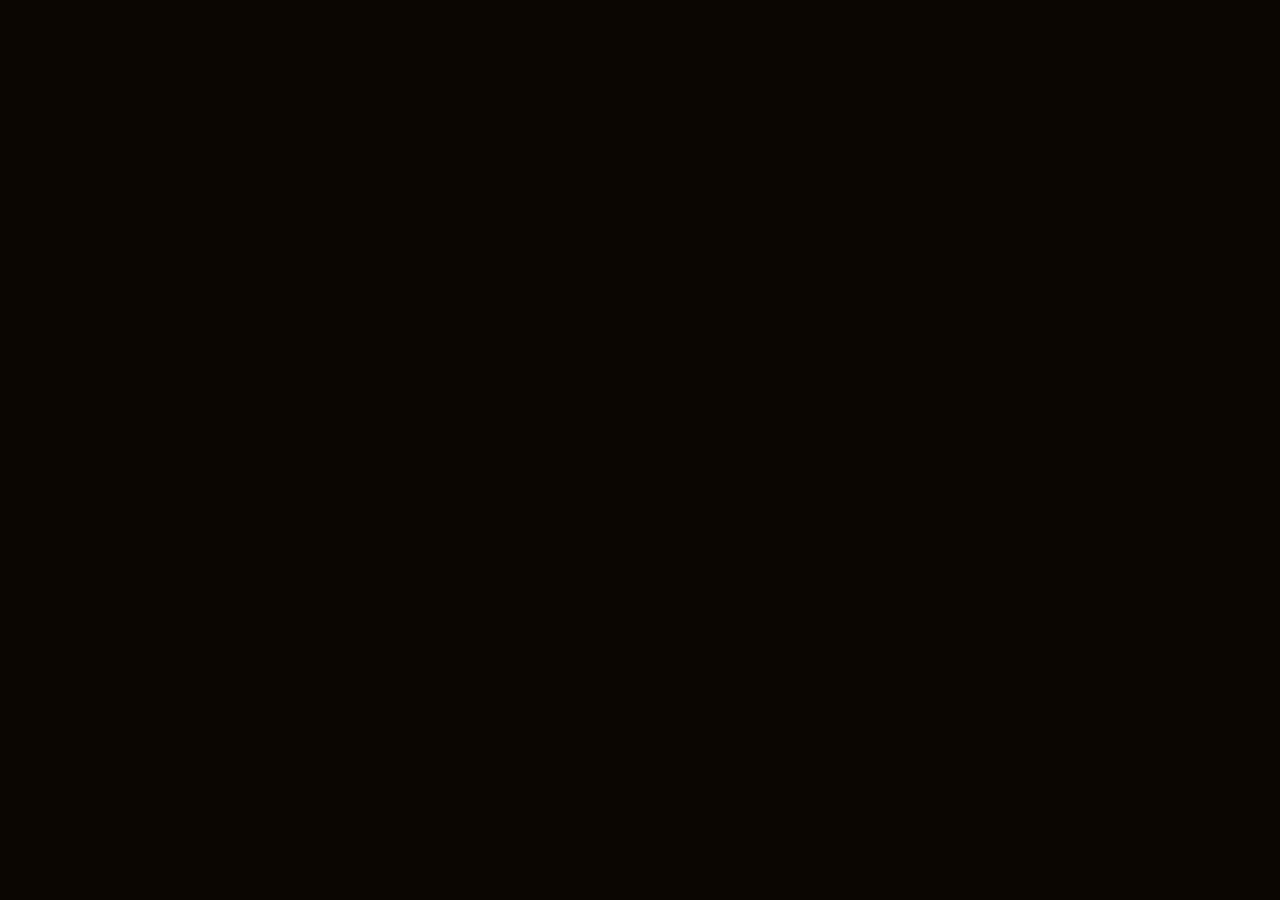
==== index.html @ 3a330947 "Add files via upload" ====
<!DOCTYPE html>
<html lang="ru">
  <head>
    <meta charset="UTF-8" />
    <meta name="viewport" content="width=device-width, initial-scale=1.0, viewport-fit=cover" />
    <meta name="theme-color" content="#120a04" />
    <title>Домъ купца Муллина</title>
    <link rel="preconnect" href="https://fonts.googleapis.com" crossorigin />
    <link rel="preconnect" href="https://fonts.gstatic.com" crossorigin />
    <link
      href="https://fonts.googleapis.com/css2?family=IM+Fell+English:ital@0;1&family=Cormorant+Garamond:ital,wght@0,300;0,400;1,300;1,400&display=swap"
      rel="stylesheet"
    />
    <script type="module" crossorigin src="/assets/index-DJ2n6aI7.js"></script>
    <link rel="stylesheet" crossorigin href="/assets/index-Cdz0gx3T.css">
  </head>
  <body style="background:#080503;margin:0;" class="font-cormorant text-[18px] overflow-x-hidden">
        <div id="root"></div>
  </body>
</html>
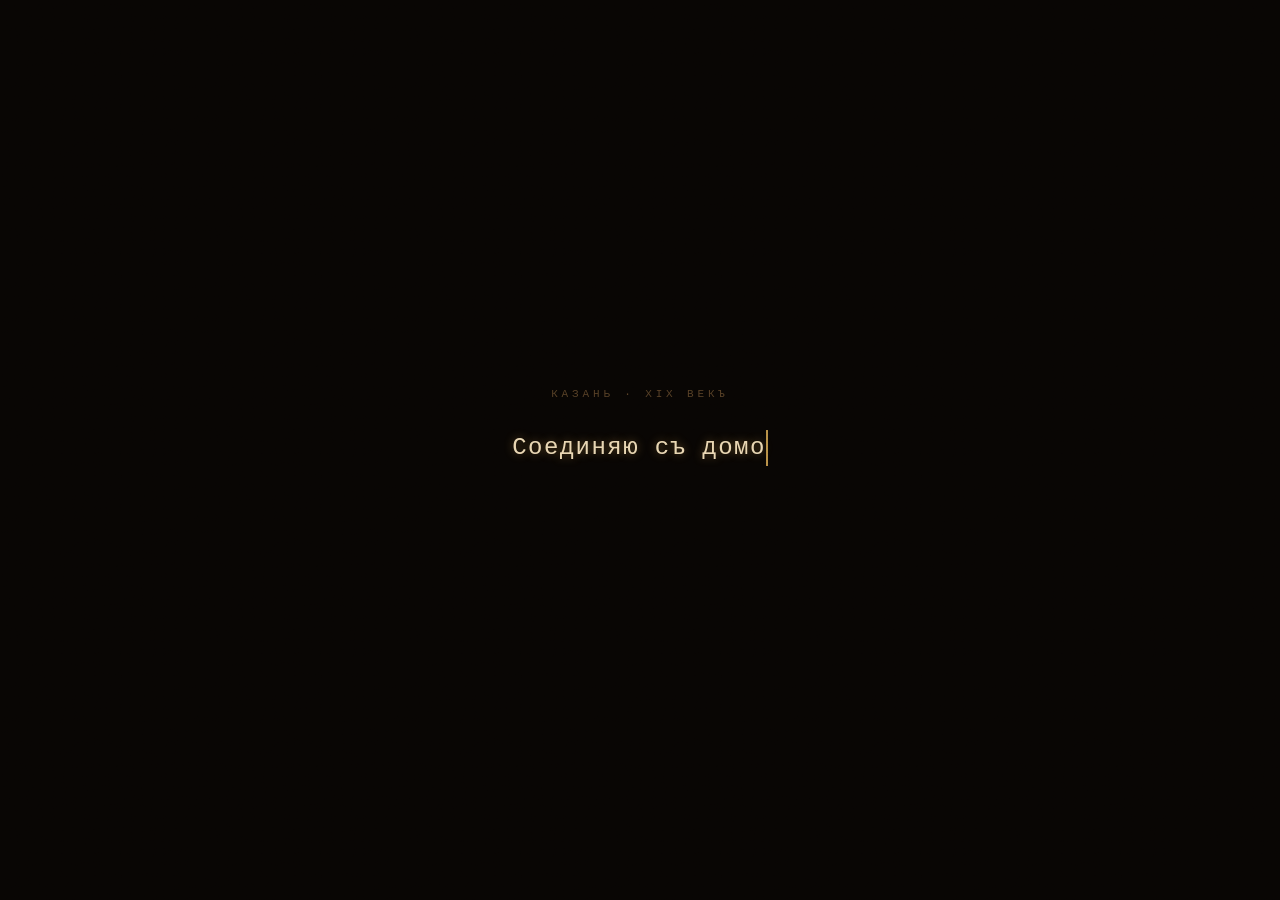
==== commit 3e2b6abb: "Update index.html" ====
--- a/index.html
+++ b/index.html
@@ -11,11 +11,10 @@
       href="https://fonts.googleapis.com/css2?family=IM+Fell+English:ital@0;1&family=Cormorant+Garamond:ital,wght@0,300;0,400;1,300;1,400&display=swap"
       rel="stylesheet"
     />
-    <script type="module" crossorigin src="/assets/index-DJ2n6aI7.js"></script>
-    <link rel="stylesheet" crossorigin href="/assets/index-Cdz0gx3T.css">
+    <script type="module" crossorigin src="/assets/index-DLuevjO1.js"></script>
+    <link rel="stylesheet" crossorigin href="/assets/index-Gzjz1iZc.css">
   </head>
   <body style="background:#080503;margin:0;" class="font-cormorant text-[18px] overflow-x-hidden">
-        <div id="root"></div>-
+        <div id="root"></div>
   </body>
-</html>+</html>
--- a/assets/index-Gzjz1iZc.css
+++ b/assets/index-Gzjz1iZc.css
@@ -0,0 +1 @@
+*,:before,:after{--tw-border-spacing-x: 0;--tw-border-spacing-y: 0;--tw-translate-x: 0;--tw-translate-y: 0;--tw-rotate: 0;--tw-skew-x: 0;--tw-skew-y: 0;--tw-scale-x: 1;--tw-scale-y: 1;--tw-pan-x: ;--tw-pan-y: ;--tw-pinch-zoom: ;--tw-scroll-snap-strictness: proximity;--tw-gradient-from-position: ;--tw-gradient-via-position: ;--tw-gradient-to-position: ;--tw-ordinal: ;--tw-slashed-zero: ;--tw-numeric-figure: ;--tw-numeric-spacing: ;--tw-numeric-fraction: ;--tw-ring-inset: ;--tw-ring-offset-width: 0px;--tw-ring-offset-color: #fff;--tw-ring-color: rgb(59 130 246 / .5);--tw-ring-offset-shadow: 0 0 #0000;--tw-ring-shadow: 0 0 #0000;--tw-shadow: 0 0 #0000;--tw-shadow-colored: 0 0 #0000;--tw-blur: ;--tw-brightness: ;--tw-contrast: ;--tw-grayscale: ;--tw-hue-rotate: ;--tw-invert: ;--tw-saturate: ;--tw-sepia: ;--tw-drop-shadow: ;--tw-backdrop-blur: ;--tw-backdrop-brightness: ;--tw-backdrop-contrast: ;--tw-backdrop-grayscale: ;--tw-backdrop-hue-rotate: ;--tw-backdrop-invert: ;--tw-backdrop-opacity: ;--tw-backdrop-saturate: ;--tw-backdrop-sepia: ;--tw-contain-size: ;--tw-contain-layout: ;--tw-contain-paint: ;--tw-contain-style: }::backdrop{--tw-border-spacing-x: 0;--tw-border-spacing-y: 0;--tw-translate-x: 0;--tw-translate-y: 0;--tw-rotate: 0;--tw-skew-x: 0;--tw-skew-y: 0;--tw-scale-x: 1;--tw-scale-y: 1;--tw-pan-x: ;--tw-pan-y: ;--tw-pinch-zoom: ;--tw-scroll-snap-strictness: proximity;--tw-gradient-from-position: ;--tw-gradient-via-position: ;--tw-gradient-to-position: ;--tw-ordinal: ;--tw-slashed-zero: ;--tw-numeric-figure: ;--tw-numeric-spacing: ;--tw-numeric-fraction: ;--tw-ring-inset: ;--tw-ring-offset-width: 0px;--tw-ring-offset-color: #fff;--tw-ring-color: rgb(59 130 246 / .5);--tw-ring-offset-shadow: 0 0 #0000;--tw-ring-shadow: 0 0 #0000;--tw-shadow: 0 0 #0000;--tw-shadow-colored: 0 0 #0000;--tw-blur: ;--tw-brightness: ;--tw-contrast: ;--tw-grayscale: ;--tw-hue-rotate: ;--tw-invert: ;--tw-saturate: ;--tw-sepia: ;--tw-drop-shadow: ;--tw-backdrop-blur: ;--tw-backdrop-brightness: ;--tw-backdrop-contrast: ;--tw-backdrop-grayscale: ;--tw-backdrop-hue-rotate: ;--tw-backdrop-invert: ;--tw-backdrop-opacity: ;--tw-backdrop-saturate: ;--tw-backdrop-sepia: ;--tw-contain-size: ;--tw-contain-layout: ;--tw-contain-paint: ;--tw-contain-style: }*,:before,:after{box-sizing:border-box;border-width:0;border-style:solid;border-color:#e5e7eb}:before,:after{--tw-content: ""}html,:host{line-height:1.5;-webkit-text-size-adjust:100%;-moz-tab-size:4;-o-tab-size:4;tab-size:4;font-family:ui-sans-serif,system-ui,sans-serif,"Apple Color Emoji","Segoe UI Emoji",Segoe UI Symbol,"Noto Color Emoji";font-feature-settings:normal;font-variation-settings:normal;-webkit-tap-highlight-color:transparent}body{margin:0;line-height:inherit}hr{height:0;color:inherit;border-top-width:1px}abbr:where([title]){-webkit-text-decoration:underline dotted;text-decoration:underline dotted}h1,h2,h3,h4,h5,h6{font-size:inherit;font-weight:inherit}a{color:inherit;text-decoration:inherit}b,strong{font-weight:bolder}code,kbd,samp,pre{font-family:Courier New,Consolas,monospace;font-feature-settings:normal;font-variation-settings:normal;font-size:1em}small{font-size:80%}sub,sup{font-size:75%;line-height:0;position:relative;vertical-align:baseline}sub{bottom:-.25em}sup{top:-.5em}table{text-indent:0;border-color:inherit;border-collapse:collapse}button,input,optgroup,select,textarea{font-family:inherit;font-feature-settings:inherit;font-variation-settings:inherit;font-size:100%;font-weight:inherit;line-height:inherit;letter-spacing:inherit;color:inherit;margin:0;padding:0}button,select{text-transform:none}button,input:where([type=button]),input:where([type=reset]),input:where([type=submit]){-webkit-appearance:button;background-color:transparent;background-image:none}:-moz-focusring{outline:auto}:-moz-ui-invalid{box-shadow:none}progress{vertical-align:baseline}::-webkit-inner-spin-button,::-webkit-outer-spin-button{height:auto}[type=search]{-webkit-appearance:textfield;outline-offset:-2px}::-webkit-search-decoration{-webkit-appearance:none}::-webkit-file-upload-button{-webkit-appearance:button;font:inherit}summary{display:list-item}blockquote,dl,dd,h1,h2,h3,h4,h5,h6,hr,figure,p,pre{margin:0}fieldset{margin:0;padding:0}legend{padding:0}ol,ul,menu{list-style:none;margin:0;padding:0}dialog{padding:0}textarea{resize:vertical}input::-moz-placeholder,textarea::-moz-placeholder{opacity:1;color:#9ca3af}input::placeholder,textarea::placeholder{opacity:1;color:#9ca3af}button,[role=button]{cursor:pointer}:disabled{cursor:default}img,svg,video,canvas,audio,iframe,embed,object{display:block;vertical-align:middle}img,video{max-width:100%;height:auto}[hidden]:where(:not([hidden=until-found])){display:none}.pointer-events-none{pointer-events:none}.visible{visibility:visible}.fixed{position:fixed}.absolute{position:absolute}.relative{position:relative}.sticky{position:sticky}.inset-0{top:0;right:0;bottom:0;left:0}.inset-y-0{top:0;bottom:0}.-left-full{left:-100%}.bottom-0{bottom:0}.bottom-24{bottom:6rem}.bottom-6{bottom:1.5rem}.left-0{left:0}.left-1\/2{left:50%}.right-0{right:0}.right-6{right:1.5rem}.right-\[18px\]{right:18px}.top-0{top:0}.top-1\/2{top:50%}.top-2{top:.5rem}.top-\[18px\]{top:18px}.z-0{z-index:0}.z-10{z-index:10}.z-50{z-index:50}.z-\[100\]{z-index:100}.z-\[150\]{z-index:150}.z-\[1\]{z-index:1}.z-\[200\]{z-index:200}.z-\[2\]{z-index:2}.z-\[3\]{z-index:3}.z-\[4\]{z-index:4}.z-\[5\]{z-index:5}.z-\[6\]{z-index:6}.z-\[7\]{z-index:7}.z-\[8\]{z-index:8}.z-\[9999\]{z-index:9999}.float-right{float:right}.m-0{margin:0}.mx-\[10px\]{margin-left:10px;margin-right:10px}.mx-auto{margin-left:auto;margin-right:auto}.my-2{margin-top:.5rem;margin-bottom:.5rem}.my-4{margin-top:1rem;margin-bottom:1rem}.mb-1{margin-bottom:.25rem}.mb-1\.5{margin-bottom:.375rem}.mb-3{margin-bottom:.75rem}.mb-5{margin-bottom:1.25rem}.mb-7{margin-bottom:1.75rem}.mb-\[-28px\]{margin-bottom:-28px}.mb-\[14px\]{margin-bottom:14px}.ml-auto{margin-left:auto}.mt-1{margin-top:.25rem}.mt-2{margin-top:.5rem}.mt-4{margin-top:1rem}.mt-8{margin-top:2rem}.mt-\[14px\]{margin-top:14px}.mt-\[18px\]{margin-top:18px}.mt-\[3px\]{margin-top:3px}.block{display:block}.inline-block{display:inline-block}.flex{display:flex}.inline-flex{display:inline-flex}.table{display:table}.grid{display:grid}.hidden{display:none}.aspect-\[2\/3\]{aspect-ratio:2/3}.aspect-\[4\/3\]{aspect-ratio:4/3}.h-10{height:2.5rem}.h-14{height:3.5rem}.h-5{height:1.25rem}.h-8{height:2rem}.h-9{height:2.25rem}.h-\[120px\]{height:120px}.h-\[1px\]{height:1px}.h-\[2px\]{height:2px}.h-\[30px\]{height:30px}.h-\[34px\]{height:34px}.h-\[38px\]{height:38px}.h-\[40vh\]{height:40vh}.h-\[60px\]{height:60px}.h-\[62px\]{height:62px}.h-\[7px\]{height:7px}.h-full{height:100%}.h-screen{height:100vh}.max-h-\[300px\]{max-height:300px}.max-h-\[90vh\]{max-height:90vh}.min-h-\[1\.5em\]{min-height:1.5em}.min-h-\[400px\]{min-height:400px}.w-0{width:0px}.w-10{width:2.5rem}.w-6{width:1.5rem}.w-8{width:2rem}.w-9{width:2.25rem}.w-\[130px\]{width:130px}.w-\[150px\]{width:150px}.w-\[160px\]{width:160px}.w-\[1px\]{width:1px}.w-\[2px\]{width:2px}.w-\[30\%\]{width:30%}.w-\[30px\]{width:30px}.w-\[34px\]{width:34px}.w-\[38px\]{width:38px}.w-\[60vw\]{width:60vw}.w-\[62px\]{width:62px}.w-\[7px\]{width:7px}.w-\[92\%\]{width:92%}.w-full{width:100%}.min-w-0{min-width:0px}.max-w-\[320px\]{max-width:320px}.max-w-\[640px\]{max-width:640px}.max-w-\[700px\]{max-width:700px}.max-w-\[960px\]{max-width:960px}.flex-1{flex:1 1 0%}.flex-shrink-0{flex-shrink:0}.border-collapse{border-collapse:collapse}.-translate-x-1\/2{--tw-translate-x: -50%;transform:translate(var(--tw-translate-x),var(--tw-translate-y)) rotate(var(--tw-rotate)) skew(var(--tw-skew-x)) skewY(var(--tw-skew-y)) scaleX(var(--tw-scale-x)) scaleY(var(--tw-scale-y))}.-translate-y-1\/2{--tw-translate-y: -50%;transform:translate(var(--tw-translate-x),var(--tw-translate-y)) rotate(var(--tw-rotate)) skew(var(--tw-skew-x)) skewY(var(--tw-skew-y)) scaleX(var(--tw-scale-x)) scaleY(var(--tw-scale-y))}.scale-150{--tw-scale-x: 1.5;--tw-scale-y: 1.5;transform:translate(var(--tw-translate-x),var(--tw-translate-y)) rotate(var(--tw-rotate)) skew(var(--tw-skew-x)) skewY(var(--tw-skew-y)) scaleX(var(--tw-scale-x)) scaleY(var(--tw-scale-y))}.transform{transform:translate(var(--tw-translate-x),var(--tw-translate-y)) rotate(var(--tw-rotate)) skew(var(--tw-skew-x)) skewY(var(--tw-skew-y)) scaleX(var(--tw-scale-x)) scaleY(var(--tw-scale-y))}.animate-\[shimmer_2s_infinite\]{animation:shimmer 2s infinite}@keyframes hint-pulse{0%,to{opacity:.5;transform:translate(-50%) translateY(0)}50%{opacity:1;transform:translate(-50%) translateY(6px)}}.animate-hint-pulse{animation:hint-pulse 2.5s ease-in-out infinite}.animate-none{animation:none}@keyframes pl-blink{0%,to{border-color:#ffc864b3}50%{border-color:transparent}}.animate-pl-blink{animation:pl-blink .9s step-end infinite}@keyframes tw-blink{0%,to{border-color:#ffc864b3}50%{border-color:transparent}}.animate-tw-blink{animation:tw-blink .9s step-end infinite}.cursor-pointer{cursor:pointer}.resize{resize:both}.grid-cols-3{grid-template-columns:repeat(3,minmax(0,1fr))}.flex-col{flex-direction:column}.flex-col-reverse{flex-direction:column-reverse}.flex-wrap{flex-wrap:wrap}.items-start{align-items:flex-start}.items-end{align-items:flex-end}.items-center{align-items:center}.justify-center{justify-content:center}.justify-between{justify-content:space-between}.gap-0{gap:0px}.gap-0\.5{gap:.125rem}.gap-1\.5{gap:.375rem}.gap-10{gap:2.5rem}.gap-2{gap:.5rem}.gap-3{gap:.75rem}.gap-4{gap:1rem}.gap-6{gap:1.5rem}.gap-8{gap:2rem}.gap-\[10px\]{gap:10px}.gap-\[14px\]{gap:14px}.gap-\[8px\]{gap:8px}.overflow-hidden{overflow:hidden}.overflow-y-auto{overflow-y:auto}.overflow-x-hidden{overflow-x:hidden}.whitespace-nowrap{white-space:nowrap}.whitespace-pre-line{white-space:pre-line}.rounded{border-radius:.25rem}.rounded-\[1px\]{border-radius:1px}.rounded-\[2px\]{border-radius:2px}.rounded-full{border-radius:9999px}.rounded-t-2xl{border-top-left-radius:1rem;border-top-right-radius:1rem}.rounded-t-\[33px\]{border-top-left-radius:33px;border-top-right-radius:33px}.rounded-t-\[50px\]{border-top-left-radius:50px;border-top-right-radius:50px}.border{border-width:1px}.border-2{border-width:2px}.border-\[3px\]{border-width:3px}.border-b{border-bottom-width:1px}.border-b-0{border-bottom-width:0px}.border-b-2{border-bottom-width:2px}.border-l-0{border-left-width:0px}.border-l-2{border-left-width:2px}.border-r-0{border-right-width:0px}.border-r-2{border-right-width:2px}.border-t{border-top-width:1px}.border-dashed{border-style:dashed}.border-double{border-style:double}.border-none{border-style:none}.border-\[\#3a2515\]{--tw-border-opacity: 1;border-color:rgb(58 37 21 / var(--tw-border-opacity, 1))}.border-\[\#8b6914\]{--tw-border-opacity: 1;border-color:rgb(139 105 20 / var(--tw-border-opacity, 1))}.border-\[\#b8895a\]{--tw-border-opacity: 1;border-color:rgb(184 137 90 / var(--tw-border-opacity, 1))}.border-\[rgba\(139\,105\,20\,0\.1\)\]{border-color:#8b69141a}.border-\[rgba\(139\,105\,20\,0\.2\)\]{border-color:#8b691433}.border-\[rgba\(139\,105\,20\,0\.3\)\]{border-color:#8b69144d}.border-\[rgba\(184\,137\,90\,0\.15\)\]{border-color:#b8895a26}.border-\[rgba\(184\,137\,90\,0\.2\)\]{border-color:#b8895a33}.border-\[rgba\(184\,137\,90\,0\.22\)\]{border-color:#b8895a38}.border-\[rgba\(184\,137\,90\,0\.3\)\]{border-color:#b8895a4d}.border-\[rgba\(184\,137\,90\,0\.4\)\]{border-color:#b8895a66}.border-\[rgba\(184\,137\,90\,0\.45\)\]{border-color:#b8895a73}.border-\[rgba\(200\,160\,100\,0\.5\)\]{border-color:#c8a06480}.border-black\/30{border-color:#0000004d}.border-gold{--tw-border-opacity: 1;border-color:rgb(184 137 90 / var(--tw-border-opacity, 1))}.border-white\/\[0\.06\]{border-color:#ffffff0f}.border-white\/\[0\.08\]{border-color:#ffffff14}.border-r-\[rgba\(255\,200\,100\,0\.7\)\]{border-right-color:#ffc864b3}.border-r-transparent{border-right-color:transparent}.bg-\[\#0077FF\]{--tw-bg-opacity: 1;background-color:rgb(0 119 255 / var(--tw-bg-opacity, 1))}.bg-\[\#080503\]{--tw-bg-opacity: 1;background-color:rgb(8 5 3 / var(--tw-bg-opacity, 1))}.bg-\[\#1B7340\]{--tw-bg-opacity: 1;background-color:rgb(27 115 64 / var(--tw-bg-opacity, 1))}.bg-\[\#2AABEE\]{--tw-bg-opacity: 1;background-color:rgb(42 171 238 / var(--tw-bg-opacity, 1))}.bg-\[\#2d8a4e\]{--tw-bg-opacity: 1;background-color:rgb(45 138 78 / var(--tw-bg-opacity, 1))}.bg-\[\#3a2515\]{--tw-bg-opacity: 1;background-color:rgb(58 37 21 / var(--tw-bg-opacity, 1))}.bg-\[\#4a1010\]{--tw-bg-opacity: 1;background-color:rgb(74 16 16 / var(--tw-bg-opacity, 1))}.bg-\[\#7b1a1a\]{--tw-bg-opacity: 1;background-color:rgb(123 26 26 / var(--tw-bg-opacity, 1))}.bg-\[rgba\(184\,137\,90\,0\.08\)\]{background-color:#b8895a14}.bg-\[rgba\(184\,137\,90\,0\.1\)\]{background-color:#b8895a1a}.bg-\[rgba\(250\,243\,230\,0\.9\)\]{background-color:#faf3e6e6}.bg-black\/15{background-color:#00000026}.bg-black\/30{background-color:#0000004d}.bg-black\/40{background-color:#0006}.bg-black\/45{background-color:#00000073}.bg-black\/55{background-color:#0000008c}.bg-dark{--tw-bg-opacity: 1;background-color:rgb(18 10 4 / var(--tw-bg-opacity, 1))}.bg-dark\/90{background-color:#120a04e6}.bg-gold{--tw-bg-opacity: 1;background-color:rgb(184 137 90 / var(--tw-bg-opacity, 1))}.bg-transparent{background-color:transparent}.bg-\[radial-gradient\(ellipse\,rgba\(255\,220\,150\,0\.1\)_0\%\,transparent_70\%\)\]{background-image:radial-gradient(ellipse,rgba(255,220,150,.1) 0%,transparent 70%)}.bg-\[radial-gradient\(ellipse_at_50\%_20\%\,rgba\(184\,137\,90\,0\.1\)\,transparent_70\%\)\]{background-image:radial-gradient(ellipse at 50% 20%,rgba(184,137,90,.1),transparent 70%)}.bg-\[radial-gradient\(ellipse_at_50\%_50\%\,rgba\(184\,137\,90\,0\.15\)_0\%\,transparent_70\%\)\]{background-image:radial-gradient(ellipse at 50% 50%,rgba(184,137,90,.15) 0%,transparent 70%)}.bg-\[radial-gradient\(ellipse_at_center\,transparent_35\%\,rgba\(0\,0\,0\,0\.75\)_100\%\)\]{background-image:radial-gradient(ellipse at center,transparent 35%,rgba(0,0,0,.75) 100%)}.bg-gradient-to-b{background-image:linear-gradient(to bottom,var(--tw-gradient-stops))}.bg-gradient-to-r{background-image:linear-gradient(to right,var(--tw-gradient-stops))}.bg-gradient-to-t{background-image:linear-gradient(to top,var(--tw-gradient-stops))}.from-\[\#f0e5d0\]{--tw-gradient-from: #f0e5d0 var(--tw-gradient-from-position);--tw-gradient-to: rgb(240 229 208 / 0) var(--tw-gradient-to-position);--tw-gradient-stops: var(--tw-gradient-from), var(--tw-gradient-to)}.from-\[\#faf3e6\]{--tw-gradient-from: #faf3e6 var(--tw-gradient-from-position);--tw-gradient-to: rgb(250 243 230 / 0) var(--tw-gradient-to-position);--tw-gradient-stops: var(--tw-gradient-from), var(--tw-gradient-to)}.from-\[rgba\(184\,137\,90\,0\.7\)\]{--tw-gradient-from: rgba(184,137,90,.7) var(--tw-gradient-from-position);--tw-gradient-to: rgba(184, 137, 90, 0) var(--tw-gradient-to-position);--tw-gradient-stops: var(--tw-gradient-from), var(--tw-gradient-to)}.from-\[rgba\(255\,220\,140\,0\.45\)\]{--tw-gradient-from: rgba(255,220,140,.45) var(--tw-gradient-from-position);--tw-gradient-to: rgba(255, 220, 140, 0) var(--tw-gradient-to-position);--tw-gradient-stops: var(--tw-gradient-from), var(--tw-gradient-to)}.from-transparent{--tw-gradient-from: transparent var(--tw-gradient-from-position);--tw-gradient-to: rgb(0 0 0 / 0) var(--tw-gradient-to-position);--tw-gradient-stops: var(--tw-gradient-from), var(--tw-gradient-to)}.via-\[\#3a2515\]{--tw-gradient-to: rgb(58 37 21 / 0) var(--tw-gradient-to-position);--tw-gradient-stops: var(--tw-gradient-from), #3a2515 var(--tw-gradient-via-position), var(--tw-gradient-to)}.via-\[rgba\(212\,168\,112\,0\.3\)\]{--tw-gradient-to: rgba(212, 168, 112, 0) var(--tw-gradient-to-position);--tw-gradient-stops: var(--tw-gradient-from), rgba(212,168,112,.3) var(--tw-gradient-via-position), var(--tw-gradient-to)}.via-\[rgba\(255\,200\,100\,0\.1\)\]{--tw-gradient-to: rgba(255, 200, 100, 0) var(--tw-gradient-to-position);--tw-gradient-stops: var(--tw-gradient-from), rgba(255,200,100,.1) var(--tw-gradient-via-position), var(--tw-gradient-to)}.via-gold{--tw-gradient-to: rgb(184 137 90 / 0) var(--tw-gradient-to-position);--tw-gradient-stops: var(--tw-gradient-from), #b8895a var(--tw-gradient-via-position), var(--tw-gradient-to)}.to-\[\#f0e5d0\]{--tw-gradient-to: #f0e5d0 var(--tw-gradient-to-position)}.to-transparent{--tw-gradient-to: transparent var(--tw-gradient-to-position)}.bg-cover{background-size:cover}.bg-center{background-position:center}.object-cover{-o-object-fit:cover;object-fit:cover}.p-0{padding:0}.p-2{padding:.5rem}.p-3{padding:.75rem}.p-9{padding:2.25rem}.p-\[10px_6px\]{padding:10px 6px}.px-3{padding-left:.75rem;padding-right:.75rem}.px-\[20px\]{padding-left:20px;padding-right:20px}.px-\[22px\]{padding-left:22px;padding-right:22px}.px-\[28px\]{padding-left:28px;padding-right:28px}.px-\[5vw\]{padding-left:5vw;padding-right:5vw}.py-2{padding-top:.5rem;padding-bottom:.5rem}.py-5{padding-top:1.25rem;padding-bottom:1.25rem}.py-7{padding-top:1.75rem;padding-bottom:1.75rem}.py-\[10px\]{padding-top:10px;padding-bottom:10px}.py-\[11px\]{padding-top:11px;padding-bottom:11px}.py-\[14px_28px_18px\]{padding-top:14px 28px 18px;padding-bottom:14px 28px 18px}.pt-5{padding-top:1.25rem}.text-left{text-align:left}.text-center{text-align:center}.font-\[\'Georgia\'\,serif\]{font-family:Georgia,serif}.font-cormorant{font-family:Cormorant Garamond,Georgia,serif}.font-fell{font-family:IM Fell English,Georgia,serif}.font-mono{font-family:Courier New,Consolas,monospace}.text-2xl{font-size:1.5rem;line-height:2rem}.text-\[0\.6em\]{font-size:.6em}.text-\[10px\]{font-size:10px}.text-\[11px\]{font-size:11px}.text-\[12px\]{font-size:12px}.text-\[13px\]{font-size:13px}.text-\[14px\]{font-size:14px}.text-\[15px\]{font-size:15px}.text-\[17px\]{font-size:17px}.text-\[18px\]{font-size:18px}.text-\[20px\]{font-size:20px}.text-\[21px\]{font-size:21px}.text-\[22px\]{font-size:22px}.text-\[clamp\(16px\,3vw\,24px\)\]{font-size:clamp(16px,3vw,24px)}.text-\[clamp\(20px\,3\.5vw\,32px\)\]{font-size:clamp(20px,3.5vw,32px)}.text-base{font-size:1rem;line-height:1.5rem}.text-lg{font-size:1.125rem;line-height:1.75rem}.text-xs{font-size:.75rem;line-height:1rem}.font-bold{font-weight:700}.font-normal{font-weight:400}.uppercase{text-transform:uppercase}.italic{font-style:italic}.not-italic{font-style:normal}.leading-\[1\.2\]{line-height:1.2}.leading-\[1\.3\]{line-height:1.3}.leading-\[1\.4\]{line-height:1.4}.leading-\[1\.6\]{line-height:1.6}.leading-\[1\.7\]{line-height:1.7}.leading-\[1\.8\]{line-height:1.8}.leading-none{line-height:1}.tracking-\[0\.03em\]{letter-spacing:.03em}.tracking-\[0\.04em\]{letter-spacing:.04em}.tracking-\[0\.05em\]{letter-spacing:.05em}.tracking-\[0\.06em\]{letter-spacing:.06em}.tracking-\[0\.08em\]{letter-spacing:.08em}.tracking-\[0\.14em\]{letter-spacing:.14em}.tracking-\[0\.18em\]{letter-spacing:.18em}.tracking-\[0\.25em\]{letter-spacing:.25em}.tracking-\[0\.2em\]{letter-spacing:.2em}.tracking-\[0\.35em\]{letter-spacing:.35em}.tracking-\[0\.3em\]{letter-spacing:.3em}.\!text-\[\#ffe0a0\]{--tw-text-opacity: 1 !important;color:rgb(255 224 160 / var(--tw-text-opacity, 1))!important}.text-\[\#2a1508\]{--tw-text-opacity: 1;color:rgb(42 21 8 / var(--tw-text-opacity, 1))}.text-\[\#3a2a14\]{--tw-text-opacity: 1;color:rgb(58 42 20 / var(--tw-text-opacity, 1))}.text-\[\#4a3020\]{--tw-text-opacity: 1;color:rgb(74 48 32 / var(--tw-text-opacity, 1))}.text-\[\#4a3520\]{--tw-text-opacity: 1;color:rgb(74 53 32 / var(--tw-text-opacity, 1))}.text-\[\#5a3a1a\]{--tw-text-opacity: 1;color:rgb(90 58 26 / var(--tw-text-opacity, 1))}.text-\[\#6a4e34\]{--tw-text-opacity: 1;color:rgb(106 78 52 / var(--tw-text-opacity, 1))}.text-\[\#7b1a1a\]{--tw-text-opacity: 1;color:rgb(123 26 26 / var(--tw-text-opacity, 1))}.text-\[\#8b6914\]{--tw-text-opacity: 1;color:rgb(139 105 20 / var(--tw-text-opacity, 1))}.text-\[\#c0e0c0\]{--tw-text-opacity: 1;color:rgb(192 224 192 / var(--tw-text-opacity, 1))}.text-\[\#e0b0b0\]{--tw-text-opacity: 1;color:rgb(224 176 176 / var(--tw-text-opacity, 1))}.text-\[\#e8d5b0\]{--tw-text-opacity: 1;color:rgb(232 213 176 / var(--tw-text-opacity, 1))}.text-\[\#f0d080\]{--tw-text-opacity: 1;color:rgb(240 208 128 / var(--tw-text-opacity, 1))}.text-\[\#faf3e6\]{--tw-text-opacity: 1;color:rgb(250 243 230 / var(--tw-text-opacity, 1))}.text-\[\#ffd966\]{--tw-text-opacity: 1;color:rgb(255 217 102 / var(--tw-text-opacity, 1))}.text-\[\#ffe580\]{--tw-text-opacity: 1;color:rgb(255 229 128 / var(--tw-text-opacity, 1))}.text-\[rgba\(160\,120\,72\,0\.35\)\]{color:#a0784859}.text-\[rgba\(160\,120\,72\,0\.4\)\]{color:#a0784866}.text-\[rgba\(160\,120\,72\,0\.45\)\]{color:#a0784873}.text-\[rgba\(160\,120\,72\,0\.5\)\]{color:#a0784880}.text-\[rgba\(200\,180\,140\,0\.55\)\]{color:#c8b48c8c}.text-\[rgba\(200\,180\,140\,0\.6\)\]{color:#c8b48c99}.text-\[rgba\(210\,170\,110\,0\.7\)\]{color:#d2aa6eb3}.text-\[rgba\(240\,228\,208\,0\.55\)\]{color:#f0e4d08c}.text-gold{--tw-text-opacity: 1;color:rgb(184 137 90 / var(--tw-text-opacity, 1))}.text-gold2{--tw-text-opacity: 1;color:rgb(212 168 112 / var(--tw-text-opacity, 1))}.text-ink{--tw-text-opacity: 1;color:rgb(240 228 208 / var(--tw-text-opacity, 1))}.text-muted{--tw-text-opacity: 1;color:rgb(160 120 72 / var(--tw-text-opacity, 1))}.text-white{--tw-text-opacity: 1;color:rgb(255 255 255 / var(--tw-text-opacity, 1))}.text-white\/80{color:#fffc}.underline{text-decoration-line:underline}.no-underline{text-decoration-line:none}.antialiased{-webkit-font-smoothing:antialiased;-moz-osx-font-smoothing:grayscale}.opacity-0{opacity:0}.opacity-10{opacity:.1}.opacity-100{opacity:1}.opacity-25{opacity:.25}.opacity-70{opacity:.7}.opacity-\[0\.38\]{opacity:.38}.mix-blend-multiply{mix-blend-mode:multiply}.mix-blend-overlay{mix-blend-mode:overlay}.shadow-\[0_-8px_40px_rgba\(0\,0\,0\,0\.35\)\]{--tw-shadow: 0 -8px 40px rgba(0,0,0,.35);--tw-shadow-colored: 0 -8px 40px var(--tw-shadow-color);box-shadow:var(--tw-ring-offset-shadow, 0 0 #0000),var(--tw-ring-shadow, 0 0 #0000),var(--tw-shadow)}.shadow-\[0_24px_60px_rgba\(0\,0\,0\,0\.7\)\]{--tw-shadow: 0 24px 60px rgba(0,0,0,.7);--tw-shadow-colored: 0 24px 60px var(--tw-shadow-color);box-shadow:var(--tw-ring-offset-shadow, 0 0 #0000),var(--tw-ring-shadow, 0 0 #0000),var(--tw-shadow)}.shadow-\[0_3px_10px_rgba\(0\,0\,0\,0\.35\)\]{--tw-shadow: 0 3px 10px rgba(0,0,0,.35);--tw-shadow-colored: 0 3px 10px var(--tw-shadow-color);box-shadow:var(--tw-ring-offset-shadow, 0 0 #0000),var(--tw-ring-shadow, 0 0 #0000),var(--tw-shadow)}.shadow-\[0_3px_10px_rgba\(0\,0\,0\,0\.5\)\]{--tw-shadow: 0 3px 10px rgba(0,0,0,.5);--tw-shadow-colored: 0 3px 10px var(--tw-shadow-color);box-shadow:var(--tw-ring-offset-shadow, 0 0 #0000),var(--tw-ring-shadow, 0 0 #0000),var(--tw-shadow)}.shadow-\[inset_0_2px_8px_rgba\(0\,0\,0\,0\.55\)\,0_3px_10px_rgba\(0\,0\,0\,0\.35\)\]{--tw-shadow: inset 0 2px 8px rgba(0,0,0,.55),0 3px 10px rgba(0,0,0,.35);--tw-shadow-colored: inset 0 2px 8px var(--tw-shadow-color), 0 3px 10px var(--tw-shadow-color);box-shadow:var(--tw-ring-offset-shadow, 0 0 #0000),var(--tw-ring-shadow, 0 0 #0000),var(--tw-shadow)}.blur{--tw-blur: blur(8px);filter:var(--tw-blur) var(--tw-brightness) var(--tw-contrast) var(--tw-grayscale) var(--tw-hue-rotate) var(--tw-invert) var(--tw-saturate) var(--tw-sepia) var(--tw-drop-shadow)}.brightness-75{--tw-brightness: brightness(.75);filter:var(--tw-blur) var(--tw-brightness) var(--tw-contrast) var(--tw-grayscale) var(--tw-hue-rotate) var(--tw-invert) var(--tw-saturate) var(--tw-sepia) var(--tw-drop-shadow)}.drop-shadow-\[0_0_4px_rgba\(0\,0\,0\,0\.9\)\]{--tw-drop-shadow: drop-shadow(0 0 4px rgba(0,0,0,.9));filter:var(--tw-blur) var(--tw-brightness) var(--tw-contrast) var(--tw-grayscale) var(--tw-hue-rotate) var(--tw-invert) var(--tw-saturate) var(--tw-sepia) var(--tw-drop-shadow)}.drop-shadow-\[0_0_6px_rgba\(0\,0\,0\,0\.8\)\]{--tw-drop-shadow: drop-shadow(0 0 6px rgba(0,0,0,.8));filter:var(--tw-blur) var(--tw-brightness) var(--tw-contrast) var(--tw-grayscale) var(--tw-hue-rotate) var(--tw-invert) var(--tw-saturate) var(--tw-sepia) var(--tw-drop-shadow)}.sepia{--tw-sepia: sepia(100%);filter:var(--tw-blur) var(--tw-brightness) var(--tw-contrast) var(--tw-grayscale) var(--tw-hue-rotate) var(--tw-invert) var(--tw-saturate) var(--tw-sepia) var(--tw-drop-shadow)}.filter{filter:var(--tw-blur) var(--tw-brightness) var(--tw-contrast) var(--tw-grayscale) var(--tw-hue-rotate) var(--tw-invert) var(--tw-saturate) var(--tw-sepia) var(--tw-drop-shadow)}.backdrop-blur-md{--tw-backdrop-blur: blur(12px);-webkit-backdrop-filter:var(--tw-backdrop-blur) var(--tw-backdrop-brightness) var(--tw-backdrop-contrast) var(--tw-backdrop-grayscale) var(--tw-backdrop-hue-rotate) var(--tw-backdrop-invert) var(--tw-backdrop-opacity) var(--tw-backdrop-saturate) var(--tw-backdrop-sepia);backdrop-filter:var(--tw-backdrop-blur) var(--tw-backdrop-brightness) var(--tw-backdrop-contrast) var(--tw-backdrop-grayscale) var(--tw-backdrop-hue-rotate) var(--tw-backdrop-invert) var(--tw-backdrop-opacity) var(--tw-backdrop-saturate) var(--tw-backdrop-sepia)}.backdrop-blur-sm{--tw-backdrop-blur: blur(4px);-webkit-backdrop-filter:var(--tw-backdrop-blur) var(--tw-backdrop-brightness) var(--tw-backdrop-contrast) var(--tw-backdrop-grayscale) var(--tw-backdrop-hue-rotate) var(--tw-backdrop-invert) var(--tw-backdrop-opacity) var(--tw-backdrop-saturate) var(--tw-backdrop-sepia);backdrop-filter:var(--tw-backdrop-blur) var(--tw-backdrop-brightness) var(--tw-backdrop-contrast) var(--tw-backdrop-grayscale) var(--tw-backdrop-hue-rotate) var(--tw-backdrop-invert) var(--tw-backdrop-opacity) var(--tw-backdrop-saturate) var(--tw-backdrop-sepia)}.transition{transition-property:color,background-color,border-color,text-decoration-color,fill,stroke,opacity,box-shadow,transform,filter,backdrop-filter;transition-timing-function:cubic-bezier(.4,0,.2,1);transition-duration:.15s}.transition-\[filter_0\.4s\,border-color_0\.4s\]{transition-property:filter .4s,border-color .4s;transition-timing-function:cubic-bezier(.4,0,.2,1);transition-duration:.15s}.transition-\[width\]{transition-property:width;transition-timing-function:cubic-bezier(.4,0,.2,1);transition-duration:.15s}.transition-all{transition-property:all;transition-timing-function:cubic-bezier(.4,0,.2,1);transition-duration:.15s}.transition-colors{transition-property:color,background-color,border-color,text-decoration-color,fill,stroke;transition-timing-function:cubic-bezier(.4,0,.2,1);transition-duration:.15s}.transition-opacity{transition-property:opacity;transition-timing-function:cubic-bezier(.4,0,.2,1);transition-duration:.15s}.transition-transform{transition-property:transform;transition-timing-function:cubic-bezier(.4,0,.2,1);transition-duration:.15s}.duration-1000{transition-duration:1s}.duration-150{transition-duration:.15s}.duration-200{transition-duration:.2s}.duration-300{transition-duration:.3s}.duration-500{transition-duration:.5s}.duration-\[0\.45s\]{transition-duration:.45s}.ease-\[cubic-bezier\(0\.22\,0\.61\,0\.36\,1\)\]{transition-timing-function:cubic-bezier(.22,.61,.36,1)}.ease-\[cubic-bezier\(0\.25\,0\.46\,0\.45\,0\.94\)\]{transition-timing-function:cubic-bezier(.25,.46,.45,.94)}.ease-out{transition-timing-function:cubic-bezier(0,0,.2,1)}.\[filter\:drop-shadow\(0_4px_6px_rgba\(0\,0\,0\,0\.4\)\)\]{filter:drop-shadow(0 4px 6px rgba(0,0,0,.4))}.\[text-shadow\:0_1px_0_rgba\(255\,255\,255\,0\.5\)\,0_2px_4px_rgba\(0\,0\,0\,0\.4\)\]{text-shadow:0 1px 0 rgba(255,255,255,.5),0 2px 4px rgba(0,0,0,.4)}.\[text-shadow\:0_1px_0_rgba\(255\,255\,255\,0\.7\)\,0_2px_6px_rgba\(0\,0\,0\,0\.5\)\,0_0_18px_rgba\(139\,105\,20\,0\.3\)\]{text-shadow:0 1px 0 rgba(255,255,255,.7),0 2px 6px rgba(0,0,0,.5),0 0 18px rgba(139,105,20,.3)}.\[text-shadow\:0_1px_3px_rgba\(0\,0\,0\,0\.5\)\]{text-shadow:0 1px 3px rgba(0,0,0,.5)}.\[text-shadow\:0_1px_3px_rgba\(0\,0\,0\,0\.6\)\]{text-shadow:0 1px 3px rgba(0,0,0,.6)}.\[text-shadow\:0_1px_3px_rgba\(0\,0\,0\,0\.95\)\,0_0_6px_rgba\(0\,0\,0\,0\.7\)\]{text-shadow:0 1px 3px rgba(0,0,0,.95),0 0 6px rgba(0,0,0,.7)}.\[text-shadow\:0_1px_3px_rgba\(0\,0\,0\,0\.95\)\,0_0_8px_rgba\(0\,0\,0\,0\.8\)\]{text-shadow:0 1px 3px rgba(0,0,0,.95),0 0 8px rgba(0,0,0,.8)}.\[text-shadow\:0_1px_4px_rgba\(0\,0\,0\,0\.9\)\]{text-shadow:0 1px 4px rgba(0,0,0,.9)}.\[text-shadow\:0_1px_4px_rgba\(0\,0\,0\,0\.95\)\]{text-shadow:0 1px 4px rgba(0,0,0,.95)}.\[text-shadow\:0_2px_0_rgba\(0\,0\,0\,0\.5\)\,0_3px_6px_rgba\(0\,0\,0\,0\.7\)\]{text-shadow:0 2px 0 rgba(0,0,0,.5),0 3px 6px rgba(0,0,0,.7)}.\[text-shadow\:0_2px_0_rgba\(255\,255\,255\,0\.15\)\,0_4px_8px_rgba\(0\,0\,0\,0\.8\)\,0_1px_2px_rgba\(0\,0\,0\,0\.9\)\,0_0_30px_rgba\(200\,30\,50\,0\.5\)\]{text-shadow:0 2px 0 rgba(255,255,255,.15),0 4px 8px rgba(0,0,0,.8),0 1px 2px rgba(0,0,0,.9),0 0 30px rgba(200,30,50,.5)}.\[text-shadow\:0_2px_0_rgba\(255\,255\,255\,0\.15\)\,0_4px_8px_rgba\(0\,0\,0\,0\.8\)\,0_1px_2px_rgba\(0\,0\,0\,0\.9\)\,0_0_30px_rgba\(27\,115\,64\,0\.5\)\]{text-shadow:0 2px 0 rgba(255,255,255,.15),0 4px 8px rgba(0,0,0,.8),0 1px 2px rgba(0,0,0,.9),0 0 30px rgba(27,115,64,.5)}*{margin:0;padding:0;box-sizing:border-box}html{scroll-behavior:auto}body{background:#120a04;font-family:Cormorant Garamond,Georgia,serif;overflow-x:hidden;font-size:18px}#strips{margin-top:100vh}@supports (-webkit-backdrop-filter: none){.backdrop-blur{-webkit-backdrop-filter:blur(14px);backdrop-filter:blur(14px)}}@keyframes vitrine-glare{0%{left:-40%}to{left:140%}}.group:hover .group-hover\:opacity-100{animation:vitrine-glare .6s ease-out forwards}@keyframes shimmer{0%{left:-100%}to{left:100%}}.hover\:scale-110:hover{--tw-scale-x: 1.1;--tw-scale-y: 1.1;transform:translate(var(--tw-translate-x),var(--tw-translate-y)) rotate(var(--tw-rotate)) skew(var(--tw-skew-x)) skewY(var(--tw-skew-y)) scaleX(var(--tw-scale-x)) scaleY(var(--tw-scale-y))}.hover\:border-\[rgba\(184\,137\,90\,0\.7\)\]:hover{border-color:#b8895ab3}.hover\:border-\[rgba\(184\,137\,90\,0\.8\)\]:hover{border-color:#b8895acc}.hover\:bg-\[\#0077FF\]:hover{--tw-bg-opacity: 1;background-color:rgb(0 119 255 / var(--tw-bg-opacity, 1))}.hover\:bg-\[\#2AABEE\]:hover{--tw-bg-opacity: 1;background-color:rgb(42 171 238 / var(--tw-bg-opacity, 1))}.hover\:bg-\[\#a02020\]:hover{--tw-bg-opacity: 1;background-color:rgb(160 32 32 / var(--tw-bg-opacity, 1))}.hover\:bg-\[rgba\(184\,137\,90\,0\.15\)\]:hover{background-color:#b8895a26}.hover\:bg-black\/20:hover{background-color:#0003}.hover\:text-\[\#c0392b\]:hover{--tw-text-opacity: 1;color:rgb(192 57 43 / var(--tw-text-opacity, 1))}.hover\:text-gold2:hover{--tw-text-opacity: 1;color:rgb(212 168 112 / var(--tw-text-opacity, 1))}.hover\:text-ink:hover{--tw-text-opacity: 1;color:rgb(240 228 208 / var(--tw-text-opacity, 1))}.hover\:shadow-\[0_0_16px_rgba\(184\,137\,90\,0\.4\)\]:hover{--tw-shadow: 0 0 16px rgba(184,137,90,.4);--tw-shadow-colored: 0 0 16px var(--tw-shadow-color);box-shadow:var(--tw-ring-offset-shadow, 0 0 #0000),var(--tw-ring-shadow, 0 0 #0000),var(--tw-shadow)}.hover\:brightness-\[0\.85\]:hover{--tw-brightness: brightness(.85);filter:var(--tw-blur) var(--tw-brightness) var(--tw-contrast) var(--tw-grayscale) var(--tw-hue-rotate) var(--tw-invert) var(--tw-saturate) var(--tw-sepia) var(--tw-drop-shadow)}.group:hover .group-hover\:w-10{width:2.5rem}.group:hover .group-hover\:w-\[35\%\]{width:35%}.group:hover .group-hover\:-translate-y-\[5px\]{--tw-translate-y: -5px;transform:translate(var(--tw-translate-x),var(--tw-translate-y)) rotate(var(--tw-rotate)) skew(var(--tw-skew-x)) skewY(var(--tw-skew-y)) scaleX(var(--tw-scale-x)) scaleY(var(--tw-scale-y))}.group:hover .group-hover\:bg-\[\#7a5c3a\]{--tw-bg-opacity: 1;background-color:rgb(122 92 58 / var(--tw-bg-opacity, 1))}.group:hover .group-hover\:via-gold{--tw-gradient-to: rgb(184 137 90 / 0) var(--tw-gradient-to-position);--tw-gradient-stops: var(--tw-gradient-from), #b8895a var(--tw-gradient-via-position), var(--tw-gradient-to)}.group:hover .group-hover\:text-gold2{--tw-text-opacity: 1;color:rgb(212 168 112 / var(--tw-text-opacity, 1))}.group:hover .group-hover\:opacity-100{opacity:1}.group:hover .group-hover\:\[filter\:drop-shadow\(0_10px_12px_rgba\(0\,0\,0\,0\.6\)\)\]{filter:drop-shadow(0 10px 12px rgba(0,0,0,.6))}@media not all and (min-width: 768px){.max-md\:invisible{visibility:hidden}.max-md\:sticky{position:sticky}.max-md\:bottom-0{bottom:0}.max-md\:bottom-4{bottom:1rem}.max-md\:right-4{right:1rem}.max-md\:order-1{order:1}.max-md\:order-2{order:2}.max-md\:mx-0{margin-left:0;margin-right:0}.max-md\:mb-1{margin-bottom:.25rem}.max-md\:mb-\[60px\]{margin-bottom:60px}.max-md\:block{display:block}.max-md\:flex{display:flex}.max-md\:hidden{display:none}.max-md\:h-1{height:.25rem}.max-md\:h-9{height:2.25rem}.max-md\:h-\[180px\]{height:180px}.max-md\:h-\[42px\]{height:42px}.max-md\:h-\[46px\]{height:46px}.max-md\:w-9{width:2.25rem}.max-md\:w-\[42px\]{width:42px}.max-md\:w-\[46px\]{width:46px}.max-md\:w-full{width:100%}.max-md\:flex-\[0_0_75vw\]{flex:0 0 75vw}.max-md\:flex-col{flex-direction:column}.max-md\:items-center{align-items:center}.max-md\:gap-2{gap:.5rem}.max-md\:gap-4{gap:1rem}.max-md\:gap-5{gap:1.25rem}.max-md\:overflow-hidden{overflow:hidden}.max-md\:overflow-x-auto{overflow-x:auto}.max-md\:border-b{border-bottom-width:1px}.max-md\:border-\[\#3a2515\]{--tw-border-opacity: 1;border-color:rgb(58 37 21 / var(--tw-border-opacity, 1))}.max-md\:p-4{padding:1rem}.max-md\:px-4{padding-left:1rem;padding-right:1rem}.max-md\:py-6{padding-top:1.5rem;padding-bottom:1.5rem}.max-md\:py-7{padding-top:1.75rem;padding-bottom:1.75rem}.max-md\:py-\[12px_16px_20px\]{padding-top:12px 16px 20px;padding-bottom:12px 16px 20px}.max-md\:pb-1{padding-bottom:.25rem}.max-md\:pb-3{padding-bottom:.75rem}.max-md\:text-center{text-align:center}.max-md\:text-\[13px\]{font-size:13px}.max-md\:text-\[15px\]{font-size:15px}}@media (min-width: 768px){.md\:sticky{position:sticky}.md\:bottom-20{bottom:5rem}.md\:block{display:block}.md\:flex{display:flex}.md\:hidden{display:none}.md\:h-12{height:3rem}.md\:h-\[120px\]{height:120px}.md\:h-screen{height:100vh}.md\:min-h-\[560px\]{min-height:560px}.md\:items-center{align-items:center}.md\:rounded-\[2px\]{border-radius:2px}.md\:border-\[3px\]{border-width:3px}.md\:p-\[36px_28px_20px\]{padding:36px 28px 20px}.md\:text-\[15px\]{font-size:15px}}
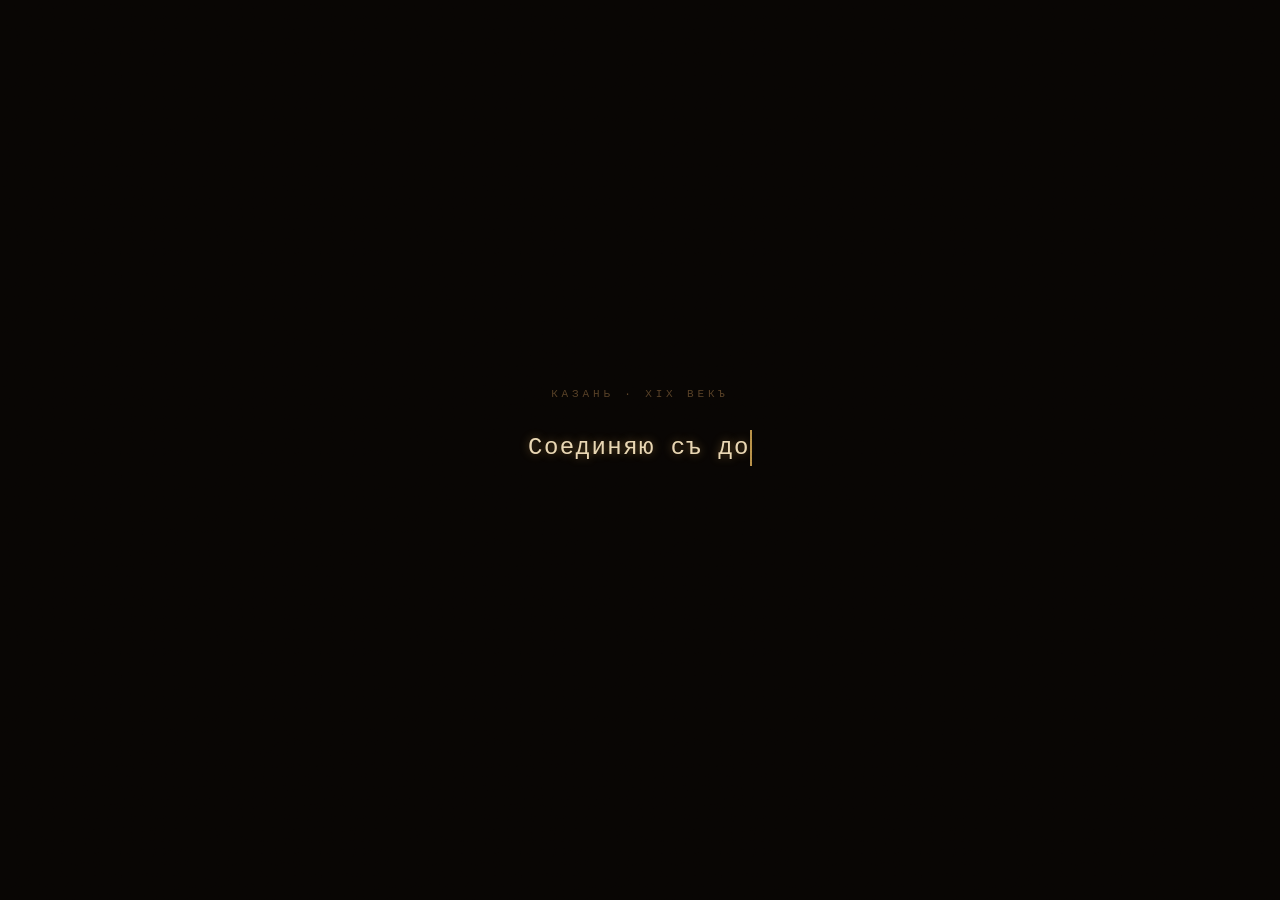
==== commit 0f52d65c: "Update index.html" ====
--- a/index.html
+++ b/index.html
@@ -11,8 +11,8 @@
       href="https://fonts.googleapis.com/css2?family=IM+Fell+English:ital@0;1&family=Cormorant+Garamond:ital,wght@0,300;0,400;1,300;1,400&display=swap"
       rel="stylesheet"
     />
-    <script type="module" crossorigin src="/assets/index-DLuevjO1.js"></script>
-    <link rel="stylesheet" crossorigin href="/assets/index-Gzjz1iZc.css">
+    <script type="module" crossorigin src="/assets/index-B4zmkgwE.js"></script>
+    <link rel="stylesheet" crossorigin href="/assets/index-BqClJh-b.css">
   </head>
   <body style="background:#080503;margin:0;" class="font-cormorant text-[18px] overflow-x-hidden">
         <div id="root"></div>
--- a/assets/index-BqClJh-b.css
+++ b/assets/index-BqClJh-b.css
@@ -0,0 +1 @@
+*,:before,:after{--tw-border-spacing-x: 0;--tw-border-spacing-y: 0;--tw-translate-x: 0;--tw-translate-y: 0;--tw-rotate: 0;--tw-skew-x: 0;--tw-skew-y: 0;--tw-scale-x: 1;--tw-scale-y: 1;--tw-pan-x: ;--tw-pan-y: ;--tw-pinch-zoom: ;--tw-scroll-snap-strictness: proximity;--tw-gradient-from-position: ;--tw-gradient-via-position: ;--tw-gradient-to-position: ;--tw-ordinal: ;--tw-slashed-zero: ;--tw-numeric-figure: ;--tw-numeric-spacing: ;--tw-numeric-fraction: ;--tw-ring-inset: ;--tw-ring-offset-width: 0px;--tw-ring-offset-color: #fff;--tw-ring-color: rgb(59 130 246 / .5);--tw-ring-offset-shadow: 0 0 #0000;--tw-ring-shadow: 0 0 #0000;--tw-shadow: 0 0 #0000;--tw-shadow-colored: 0 0 #0000;--tw-blur: ;--tw-brightness: ;--tw-contrast: ;--tw-grayscale: ;--tw-hue-rotate: ;--tw-invert: ;--tw-saturate: ;--tw-sepia: ;--tw-drop-shadow: ;--tw-backdrop-blur: ;--tw-backdrop-brightness: ;--tw-backdrop-contrast: ;--tw-backdrop-grayscale: ;--tw-backdrop-hue-rotate: ;--tw-backdrop-invert: ;--tw-backdrop-opacity: ;--tw-backdrop-saturate: ;--tw-backdrop-sepia: ;--tw-contain-size: ;--tw-contain-layout: ;--tw-contain-paint: ;--tw-contain-style: }::backdrop{--tw-border-spacing-x: 0;--tw-border-spacing-y: 0;--tw-translate-x: 0;--tw-translate-y: 0;--tw-rotate: 0;--tw-skew-x: 0;--tw-skew-y: 0;--tw-scale-x: 1;--tw-scale-y: 1;--tw-pan-x: ;--tw-pan-y: ;--tw-pinch-zoom: ;--tw-scroll-snap-strictness: proximity;--tw-gradient-from-position: ;--tw-gradient-via-position: ;--tw-gradient-to-position: ;--tw-ordinal: ;--tw-slashed-zero: ;--tw-numeric-figure: ;--tw-numeric-spacing: ;--tw-numeric-fraction: ;--tw-ring-inset: ;--tw-ring-offset-width: 0px;--tw-ring-offset-color: #fff;--tw-ring-color: rgb(59 130 246 / .5);--tw-ring-offset-shadow: 0 0 #0000;--tw-ring-shadow: 0 0 #0000;--tw-shadow: 0 0 #0000;--tw-shadow-colored: 0 0 #0000;--tw-blur: ;--tw-brightness: ;--tw-contrast: ;--tw-grayscale: ;--tw-hue-rotate: ;--tw-invert: ;--tw-saturate: ;--tw-sepia: ;--tw-drop-shadow: ;--tw-backdrop-blur: ;--tw-backdrop-brightness: ;--tw-backdrop-contrast: ;--tw-backdrop-grayscale: ;--tw-backdrop-hue-rotate: ;--tw-backdrop-invert: ;--tw-backdrop-opacity: ;--tw-backdrop-saturate: ;--tw-backdrop-sepia: ;--tw-contain-size: ;--tw-contain-layout: ;--tw-contain-paint: ;--tw-contain-style: }*,:before,:after{box-sizing:border-box;border-width:0;border-style:solid;border-color:#e5e7eb}:before,:after{--tw-content: ""}html,:host{line-height:1.5;-webkit-text-size-adjust:100%;-moz-tab-size:4;-o-tab-size:4;tab-size:4;font-family:ui-sans-serif,system-ui,sans-serif,"Apple Color Emoji","Segoe UI Emoji",Segoe UI Symbol,"Noto Color Emoji";font-feature-settings:normal;font-variation-settings:normal;-webkit-tap-highlight-color:transparent}body{margin:0;line-height:inherit}hr{height:0;color:inherit;border-top-width:1px}abbr:where([title]){-webkit-text-decoration:underline dotted;text-decoration:underline dotted}h1,h2,h3,h4,h5,h6{font-size:inherit;font-weight:inherit}a{color:inherit;text-decoration:inherit}b,strong{font-weight:bolder}code,kbd,samp,pre{font-family:Courier New,Consolas,monospace;font-feature-settings:normal;font-variation-settings:normal;font-size:1em}small{font-size:80%}sub,sup{font-size:75%;line-height:0;position:relative;vertical-align:baseline}sub{bottom:-.25em}sup{top:-.5em}table{text-indent:0;border-color:inherit;border-collapse:collapse}button,input,optgroup,select,textarea{font-family:inherit;font-feature-settings:inherit;font-variation-settings:inherit;font-size:100%;font-weight:inherit;line-height:inherit;letter-spacing:inherit;color:inherit;margin:0;padding:0}button,select{text-transform:none}button,input:where([type=button]),input:where([type=reset]),input:where([type=submit]){-webkit-appearance:button;background-color:transparent;background-image:none}:-moz-focusring{outline:auto}:-moz-ui-invalid{box-shadow:none}progress{vertical-align:baseline}::-webkit-inner-spin-button,::-webkit-outer-spin-button{height:auto}[type=search]{-webkit-appearance:textfield;outline-offset:-2px}::-webkit-search-decoration{-webkit-appearance:none}::-webkit-file-upload-button{-webkit-appearance:button;font:inherit}summary{display:list-item}blockquote,dl,dd,h1,h2,h3,h4,h5,h6,hr,figure,p,pre{margin:0}fieldset{margin:0;padding:0}legend{padding:0}ol,ul,menu{list-style:none;margin:0;padding:0}dialog{padding:0}textarea{resize:vertical}input::-moz-placeholder,textarea::-moz-placeholder{opacity:1;color:#9ca3af}input::placeholder,textarea::placeholder{opacity:1;color:#9ca3af}button,[role=button]{cursor:pointer}:disabled{cursor:default}img,svg,video,canvas,audio,iframe,embed,object{display:block;vertical-align:middle}img,video{max-width:100%;height:auto}[hidden]:where(:not([hidden=until-found])){display:none}.pointer-events-none{pointer-events:none}.visible{visibility:visible}.fixed{position:fixed}.absolute{position:absolute}.relative{position:relative}.sticky{position:sticky}.inset-0{top:0;right:0;bottom:0;left:0}.inset-y-0{top:0;bottom:0}.-left-full{left:-100%}.bottom-0{bottom:0}.bottom-24{bottom:6rem}.bottom-6{bottom:1.5rem}.left-0{left:0}.left-1\/2{left:50%}.right-0{right:0}.right-6{right:1.5rem}.right-\[18px\]{right:18px}.top-0{top:0}.top-1\/2{top:50%}.top-2{top:.5rem}.top-\[18px\]{top:18px}.z-0{z-index:0}.z-10{z-index:10}.z-50{z-index:50}.z-\[100\]{z-index:100}.z-\[150\]{z-index:150}.z-\[1\]{z-index:1}.z-\[200\]{z-index:200}.z-\[2\]{z-index:2}.z-\[3\]{z-index:3}.z-\[4\]{z-index:4}.z-\[5\]{z-index:5}.z-\[6\]{z-index:6}.z-\[7\]{z-index:7}.z-\[8\]{z-index:8}.z-\[9999\]{z-index:9999}.float-right{float:right}.m-0{margin:0}.mx-\[10px\]{margin-left:10px;margin-right:10px}.mx-auto{margin-left:auto;margin-right:auto}.my-2{margin-top:.5rem;margin-bottom:.5rem}.my-4{margin-top:1rem;margin-bottom:1rem}.mb-1{margin-bottom:.25rem}.mb-1\.5{margin-bottom:.375rem}.mb-3{margin-bottom:.75rem}.mb-5{margin-bottom:1.25rem}.mb-7{margin-bottom:1.75rem}.mb-\[-28px\]{margin-bottom:-28px}.mb-\[14px\]{margin-bottom:14px}.ml-auto{margin-left:auto}.mt-1{margin-top:.25rem}.mt-2{margin-top:.5rem}.mt-4{margin-top:1rem}.mt-8{margin-top:2rem}.mt-\[14px\]{margin-top:14px}.mt-\[18px\]{margin-top:18px}.mt-\[3px\]{margin-top:3px}.block{display:block}.inline-block{display:inline-block}.flex{display:flex}.inline-flex{display:inline-flex}.table{display:table}.grid{display:grid}.hidden{display:none}.aspect-\[2\/3\]{aspect-ratio:2/3}.aspect-\[4\/3\]{aspect-ratio:4/3}.h-10{height:2.5rem}.h-14{height:3.5rem}.h-5{height:1.25rem}.h-8{height:2rem}.h-9{height:2.25rem}.h-\[120px\]{height:120px}.h-\[1px\]{height:1px}.h-\[2px\]{height:2px}.h-\[30px\]{height:30px}.h-\[34px\]{height:34px}.h-\[38px\]{height:38px}.h-\[40vh\]{height:40vh}.h-\[60px\]{height:60px}.h-\[62px\]{height:62px}.h-\[7px\]{height:7px}.h-full{height:100%}.h-screen{height:100vh}.max-h-\[300px\]{max-height:300px}.max-h-\[90vh\]{max-height:90vh}.min-h-\[1\.5em\]{min-height:1.5em}.min-h-\[400px\]{min-height:400px}.w-0{width:0px}.w-10{width:2.5rem}.w-6{width:1.5rem}.w-8{width:2rem}.w-9{width:2.25rem}.w-\[130px\]{width:130px}.w-\[150px\]{width:150px}.w-\[160px\]{width:160px}.w-\[1px\]{width:1px}.w-\[2px\]{width:2px}.w-\[30\%\]{width:30%}.w-\[30px\]{width:30px}.w-\[34px\]{width:34px}.w-\[38px\]{width:38px}.w-\[60vw\]{width:60vw}.w-\[62px\]{width:62px}.w-\[7px\]{width:7px}.w-\[92\%\]{width:92%}.w-full{width:100%}.min-w-0{min-width:0px}.max-w-\[320px\]{max-width:320px}.max-w-\[640px\]{max-width:640px}.max-w-\[700px\]{max-width:700px}.max-w-\[960px\]{max-width:960px}.flex-1{flex:1 1 0%}.flex-shrink-0{flex-shrink:0}.border-collapse{border-collapse:collapse}.-translate-x-1\/2{--tw-translate-x: -50%;transform:translate(var(--tw-translate-x),var(--tw-translate-y)) rotate(var(--tw-rotate)) skew(var(--tw-skew-x)) skewY(var(--tw-skew-y)) scaleX(var(--tw-scale-x)) scaleY(var(--tw-scale-y))}.-translate-y-1\/2{--tw-translate-y: -50%;transform:translate(var(--tw-translate-x),var(--tw-translate-y)) rotate(var(--tw-rotate)) skew(var(--tw-skew-x)) skewY(var(--tw-skew-y)) scaleX(var(--tw-scale-x)) scaleY(var(--tw-scale-y))}.scale-150{--tw-scale-x: 1.5;--tw-scale-y: 1.5;transform:translate(var(--tw-translate-x),var(--tw-translate-y)) rotate(var(--tw-rotate)) skew(var(--tw-skew-x)) skewY(var(--tw-skew-y)) scaleX(var(--tw-scale-x)) scaleY(var(--tw-scale-y))}.transform{transform:translate(var(--tw-translate-x),var(--tw-translate-y)) rotate(var(--tw-rotate)) skew(var(--tw-skew-x)) skewY(var(--tw-skew-y)) scaleX(var(--tw-scale-x)) scaleY(var(--tw-scale-y))}.animate-\[shimmer_2s_infinite\]{animation:shimmer 2s infinite}@keyframes hint-pulse{0%,to{opacity:.5;transform:translate(-50%) translateY(0)}50%{opacity:1;transform:translate(-50%) translateY(6px)}}.animate-hint-pulse{animation:hint-pulse 2.5s ease-in-out infinite}.animate-none{animation:none}@keyframes pl-blink{0%,to{border-color:#ffc864b3}50%{border-color:transparent}}.animate-pl-blink{animation:pl-blink .9s step-end infinite}@keyframes tw-blink{0%,to{border-color:#ffc864b3}50%{border-color:transparent}}.animate-tw-blink{animation:tw-blink .9s step-end infinite}.cursor-pointer{cursor:pointer}.resize{resize:both}.grid-cols-3{grid-template-columns:repeat(3,minmax(0,1fr))}.flex-col{flex-direction:column}.flex-col-reverse{flex-direction:column-reverse}.flex-wrap{flex-wrap:wrap}.items-start{align-items:flex-start}.items-end{align-items:flex-end}.items-center{align-items:center}.justify-center{justify-content:center}.justify-between{justify-content:space-between}.gap-0{gap:0px}.gap-0\.5{gap:.125rem}.gap-1\.5{gap:.375rem}.gap-10{gap:2.5rem}.gap-2{gap:.5rem}.gap-3{gap:.75rem}.gap-4{gap:1rem}.gap-6{gap:1.5rem}.gap-8{gap:2rem}.gap-\[10px\]{gap:10px}.gap-\[14px\]{gap:14px}.gap-\[8px\]{gap:8px}.overflow-hidden{overflow:hidden}.overflow-y-auto{overflow-y:auto}.overflow-x-hidden{overflow-x:hidden}.whitespace-nowrap{white-space:nowrap}.whitespace-pre-line{white-space:pre-line}.rounded{border-radius:.25rem}.rounded-\[1px\]{border-radius:1px}.rounded-\[2px\]{border-radius:2px}.rounded-full{border-radius:9999px}.rounded-t-2xl{border-top-left-radius:1rem;border-top-right-radius:1rem}.rounded-t-\[33px\]{border-top-left-radius:33px;border-top-right-radius:33px}.rounded-t-\[50px\]{border-top-left-radius:50px;border-top-right-radius:50px}.border{border-width:1px}.border-2{border-width:2px}.border-\[3px\]{border-width:3px}.border-b{border-bottom-width:1px}.border-b-0{border-bottom-width:0px}.border-b-2{border-bottom-width:2px}.border-l-0{border-left-width:0px}.border-l-2{border-left-width:2px}.border-r-0{border-right-width:0px}.border-r-2{border-right-width:2px}.border-t{border-top-width:1px}.border-dashed{border-style:dashed}.border-double{border-style:double}.border-none{border-style:none}.border-\[\#3a2515\]{--tw-border-opacity: 1;border-color:rgb(58 37 21 / var(--tw-border-opacity, 1))}.border-\[\#8b6914\]{--tw-border-opacity: 1;border-color:rgb(139 105 20 / var(--tw-border-opacity, 1))}.border-\[\#b8895a\]{--tw-border-opacity: 1;border-color:rgb(184 137 90 / var(--tw-border-opacity, 1))}.border-\[rgba\(139\,105\,20\,0\.1\)\]{border-color:#8b69141a}.border-\[rgba\(139\,105\,20\,0\.2\)\]{border-color:#8b691433}.border-\[rgba\(139\,105\,20\,0\.3\)\]{border-color:#8b69144d}.border-\[rgba\(184\,137\,90\,0\.15\)\]{border-color:#b8895a26}.border-\[rgba\(184\,137\,90\,0\.2\)\]{border-color:#b8895a33}.border-\[rgba\(184\,137\,90\,0\.22\)\]{border-color:#b8895a38}.border-\[rgba\(184\,137\,90\,0\.3\)\]{border-color:#b8895a4d}.border-\[rgba\(184\,137\,90\,0\.4\)\]{border-color:#b8895a66}.border-\[rgba\(184\,137\,90\,0\.45\)\]{border-color:#b8895a73}.border-\[rgba\(200\,160\,100\,0\.5\)\]{border-color:#c8a06480}.border-black\/30{border-color:#0000004d}.border-gold{--tw-border-opacity: 1;border-color:rgb(184 137 90 / var(--tw-border-opacity, 1))}.border-white\/\[0\.06\]{border-color:#ffffff0f}.border-white\/\[0\.08\]{border-color:#ffffff14}.border-r-\[rgba\(255\,200\,100\,0\.7\)\]{border-right-color:#ffc864b3}.border-r-transparent{border-right-color:transparent}.bg-\[\#0077FF\]{--tw-bg-opacity: 1;background-color:rgb(0 119 255 / var(--tw-bg-opacity, 1))}.bg-\[\#080503\]{--tw-bg-opacity: 1;background-color:rgb(8 5 3 / var(--tw-bg-opacity, 1))}.bg-\[\#1B7340\]{--tw-bg-opacity: 1;background-color:rgb(27 115 64 / var(--tw-bg-opacity, 1))}.bg-\[\#2AABEE\]{--tw-bg-opacity: 1;background-color:rgb(42 171 238 / var(--tw-bg-opacity, 1))}.bg-\[\#2d8a4e\]{--tw-bg-opacity: 1;background-color:rgb(45 138 78 / var(--tw-bg-opacity, 1))}.bg-\[\#3a2515\]{--tw-bg-opacity: 1;background-color:rgb(58 37 21 / var(--tw-bg-opacity, 1))}.bg-\[\#4a1010\]{--tw-bg-opacity: 1;background-color:rgb(74 16 16 / var(--tw-bg-opacity, 1))}.bg-\[\#7b1a1a\]{--tw-bg-opacity: 1;background-color:rgb(123 26 26 / var(--tw-bg-opacity, 1))}.bg-\[rgba\(184\,137\,90\,0\.08\)\]{background-color:#b8895a14}.bg-\[rgba\(184\,137\,90\,0\.1\)\]{background-color:#b8895a1a}.bg-\[rgba\(250\,243\,230\,0\.9\)\]{background-color:#faf3e6e6}.bg-black\/15{background-color:#00000026}.bg-black\/30{background-color:#0000004d}.bg-black\/40{background-color:#0006}.bg-black\/45{background-color:#00000073}.bg-black\/55{background-color:#0000008c}.bg-dark{--tw-bg-opacity: 1;background-color:rgb(18 10 4 / var(--tw-bg-opacity, 1))}.bg-dark\/90{background-color:#120a04e6}.bg-gold{--tw-bg-opacity: 1;background-color:rgb(184 137 90 / var(--tw-bg-opacity, 1))}.bg-transparent{background-color:transparent}.bg-\[radial-gradient\(ellipse\,rgba\(255\,220\,150\,0\.1\)_0\%\,transparent_70\%\)\]{background-image:radial-gradient(ellipse,rgba(255,220,150,.1) 0%,transparent 70%)}.bg-\[radial-gradient\(ellipse_at_50\%_20\%\,rgba\(184\,137\,90\,0\.1\)\,transparent_70\%\)\]{background-image:radial-gradient(ellipse at 50% 20%,rgba(184,137,90,.1),transparent 70%)}.bg-\[radial-gradient\(ellipse_at_50\%_50\%\,rgba\(184\,137\,90\,0\.15\)_0\%\,transparent_70\%\)\]{background-image:radial-gradient(ellipse at 50% 50%,rgba(184,137,90,.15) 0%,transparent 70%)}.bg-\[radial-gradient\(ellipse_at_center\,transparent_35\%\,rgba\(0\,0\,0\,0\.75\)_100\%\)\]{background-image:radial-gradient(ellipse at center,transparent 35%,rgba(0,0,0,.75) 100%)}.bg-gradient-to-b{background-image:linear-gradient(to bottom,var(--tw-gradient-stops))}.bg-gradient-to-r{background-image:linear-gradient(to right,var(--tw-gradient-stops))}.bg-gradient-to-t{background-image:linear-gradient(to top,var(--tw-gradient-stops))}.from-\[\#f0e5d0\]{--tw-gradient-from: #f0e5d0 var(--tw-gradient-from-position);--tw-gradient-to: rgb(240 229 208 / 0) var(--tw-gradient-to-position);--tw-gradient-stops: var(--tw-gradient-from), var(--tw-gradient-to)}.from-\[\#faf3e6\]{--tw-gradient-from: #faf3e6 var(--tw-gradient-from-position);--tw-gradient-to: rgb(250 243 230 / 0) var(--tw-gradient-to-position);--tw-gradient-stops: var(--tw-gradient-from), var(--tw-gradient-to)}.from-\[rgba\(184\,137\,90\,0\.7\)\]{--tw-gradient-from: rgba(184,137,90,.7) var(--tw-gradient-from-position);--tw-gradient-to: rgba(184, 137, 90, 0) var(--tw-gradient-to-position);--tw-gradient-stops: var(--tw-gradient-from), var(--tw-gradient-to)}.from-\[rgba\(255\,220\,140\,0\.45\)\]{--tw-gradient-from: rgba(255,220,140,.45) var(--tw-gradient-from-position);--tw-gradient-to: rgba(255, 220, 140, 0) var(--tw-gradient-to-position);--tw-gradient-stops: var(--tw-gradient-from), var(--tw-gradient-to)}.from-transparent{--tw-gradient-from: transparent var(--tw-gradient-from-position);--tw-gradient-to: rgb(0 0 0 / 0) var(--tw-gradient-to-position);--tw-gradient-stops: var(--tw-gradient-from), var(--tw-gradient-to)}.via-\[\#3a2515\]{--tw-gradient-to: rgb(58 37 21 / 0) var(--tw-gradient-to-position);--tw-gradient-stops: var(--tw-gradient-from), #3a2515 var(--tw-gradient-via-position), var(--tw-gradient-to)}.via-\[rgba\(212\,168\,112\,0\.3\)\]{--tw-gradient-to: rgba(212, 168, 112, 0) var(--tw-gradient-to-position);--tw-gradient-stops: var(--tw-gradient-from), rgba(212,168,112,.3) var(--tw-gradient-via-position), var(--tw-gradient-to)}.via-\[rgba\(255\,200\,100\,0\.1\)\]{--tw-gradient-to: rgba(255, 200, 100, 0) var(--tw-gradient-to-position);--tw-gradient-stops: var(--tw-gradient-from), rgba(255,200,100,.1) var(--tw-gradient-via-position), var(--tw-gradient-to)}.via-gold{--tw-gradient-to: rgb(184 137 90 / 0) var(--tw-gradient-to-position);--tw-gradient-stops: var(--tw-gradient-from), #b8895a var(--tw-gradient-via-position), var(--tw-gradient-to)}.to-\[\#f0e5d0\]{--tw-gradient-to: #f0e5d0 var(--tw-gradient-to-position)}.to-transparent{--tw-gradient-to: transparent var(--tw-gradient-to-position)}.bg-cover{background-size:cover}.bg-center{background-position:center}.object-cover{-o-object-fit:cover;object-fit:cover}.p-0{padding:0}.p-2{padding:.5rem}.p-3{padding:.75rem}.p-9{padding:2.25rem}.p-\[10px_6px\]{padding:10px 6px}.px-3{padding-left:.75rem;padding-right:.75rem}.px-\[20px\]{padding-left:20px;padding-right:20px}.px-\[22px\]{padding-left:22px;padding-right:22px}.px-\[28px\]{padding-left:28px;padding-right:28px}.px-\[5vw\]{padding-left:5vw;padding-right:5vw}.py-2{padding-top:.5rem;padding-bottom:.5rem}.py-5{padding-top:1.25rem;padding-bottom:1.25rem}.py-7{padding-top:1.75rem;padding-bottom:1.75rem}.py-\[10px\]{padding-top:10px;padding-bottom:10px}.py-\[11px\]{padding-top:11px;padding-bottom:11px}.py-\[14px_28px_18px\]{padding-top:14px 28px 18px;padding-bottom:14px 28px 18px}.pt-5{padding-top:1.25rem}.text-left{text-align:left}.text-center{text-align:center}.font-\[\'Georgia\'\,serif\]{font-family:Georgia,serif}.font-cormorant{font-family:Cormorant Garamond,Georgia,serif}.font-fell{font-family:IM Fell English,Georgia,serif}.font-mono{font-family:Courier New,Consolas,monospace}.text-2xl{font-size:1.5rem;line-height:2rem}.text-\[0\.6em\]{font-size:.6em}.text-\[10px\]{font-size:10px}.text-\[11px\]{font-size:11px}.text-\[12px\]{font-size:12px}.text-\[13px\]{font-size:13px}.text-\[14px\]{font-size:14px}.text-\[15px\]{font-size:15px}.text-\[16px\]{font-size:16px}.text-\[17px\]{font-size:17px}.text-\[18px\]{font-size:18px}.text-\[20px\]{font-size:20px}.text-\[21px\]{font-size:21px}.text-\[22px\]{font-size:22px}.text-\[28px\]{font-size:28px}.text-\[clamp\(16px\,3vw\,24px\)\]{font-size:clamp(16px,3vw,24px)}.text-\[clamp\(20px\,3\.5vw\,32px\)\]{font-size:clamp(20px,3.5vw,32px)}.text-base{font-size:1rem;line-height:1.5rem}.text-lg{font-size:1.125rem;line-height:1.75rem}.text-xs{font-size:.75rem;line-height:1rem}.font-bold{font-weight:700}.font-normal{font-weight:400}.uppercase{text-transform:uppercase}.italic{font-style:italic}.not-italic{font-style:normal}.leading-\[1\.2\]{line-height:1.2}.leading-\[1\.3\]{line-height:1.3}.leading-\[1\.4\]{line-height:1.4}.leading-\[1\.6\]{line-height:1.6}.leading-\[1\.7\]{line-height:1.7}.leading-\[1\.8\]{line-height:1.8}.leading-none{line-height:1}.tracking-\[0\.03em\]{letter-spacing:.03em}.tracking-\[0\.04em\]{letter-spacing:.04em}.tracking-\[0\.05em\]{letter-spacing:.05em}.tracking-\[0\.06em\]{letter-spacing:.06em}.tracking-\[0\.08em\]{letter-spacing:.08em}.tracking-\[0\.14em\]{letter-spacing:.14em}.tracking-\[0\.18em\]{letter-spacing:.18em}.tracking-\[0\.25em\]{letter-spacing:.25em}.tracking-\[0\.2em\]{letter-spacing:.2em}.tracking-\[0\.35em\]{letter-spacing:.35em}.tracking-\[0\.3em\]{letter-spacing:.3em}.\!text-\[\#ffe0a0\]{--tw-text-opacity: 1 !important;color:rgb(255 224 160 / var(--tw-text-opacity, 1))!important}.text-\[\#2a1508\]{--tw-text-opacity: 1;color:rgb(42 21 8 / var(--tw-text-opacity, 1))}.text-\[\#3a2a14\]{--tw-text-opacity: 1;color:rgb(58 42 20 / var(--tw-text-opacity, 1))}.text-\[\#4a3020\]{--tw-text-opacity: 1;color:rgb(74 48 32 / var(--tw-text-opacity, 1))}.text-\[\#4a3520\]{--tw-text-opacity: 1;color:rgb(74 53 32 / var(--tw-text-opacity, 1))}.text-\[\#5a3a1a\]{--tw-text-opacity: 1;color:rgb(90 58 26 / var(--tw-text-opacity, 1))}.text-\[\#6a4e34\]{--tw-text-opacity: 1;color:rgb(106 78 52 / var(--tw-text-opacity, 1))}.text-\[\#7b1a1a\]{--tw-text-opacity: 1;color:rgb(123 26 26 / var(--tw-text-opacity, 1))}.text-\[\#8b6914\]{--tw-text-opacity: 1;color:rgb(139 105 20 / var(--tw-text-opacity, 1))}.text-\[\#c0e0c0\]{--tw-text-opacity: 1;color:rgb(192 224 192 / var(--tw-text-opacity, 1))}.text-\[\#e0b0b0\]{--tw-text-opacity: 1;color:rgb(224 176 176 / var(--tw-text-opacity, 1))}.text-\[\#e8d5b0\]{--tw-text-opacity: 1;color:rgb(232 213 176 / var(--tw-text-opacity, 1))}.text-\[\#f0d080\]{--tw-text-opacity: 1;color:rgb(240 208 128 / var(--tw-text-opacity, 1))}.text-\[\#faf3e6\]{--tw-text-opacity: 1;color:rgb(250 243 230 / var(--tw-text-opacity, 1))}.text-\[\#ffd966\]{--tw-text-opacity: 1;color:rgb(255 217 102 / var(--tw-text-opacity, 1))}.text-\[\#ffe580\]{--tw-text-opacity: 1;color:rgb(255 229 128 / var(--tw-text-opacity, 1))}.text-\[rgba\(160\,120\,72\,0\.35\)\]{color:#a0784859}.text-\[rgba\(160\,120\,72\,0\.4\)\]{color:#a0784866}.text-\[rgba\(160\,120\,72\,0\.45\)\]{color:#a0784873}.text-\[rgba\(160\,120\,72\,0\.5\)\]{color:#a0784880}.text-\[rgba\(200\,180\,140\,0\.55\)\]{color:#c8b48c8c}.text-\[rgba\(200\,180\,140\,0\.6\)\]{color:#c8b48c99}.text-\[rgba\(210\,170\,110\,0\.7\)\]{color:#d2aa6eb3}.text-\[rgba\(240\,228\,208\,0\.55\)\]{color:#f0e4d08c}.text-gold{--tw-text-opacity: 1;color:rgb(184 137 90 / var(--tw-text-opacity, 1))}.text-gold2{--tw-text-opacity: 1;color:rgb(212 168 112 / var(--tw-text-opacity, 1))}.text-ink{--tw-text-opacity: 1;color:rgb(240 228 208 / var(--tw-text-opacity, 1))}.text-muted{--tw-text-opacity: 1;color:rgb(160 120 72 / var(--tw-text-opacity, 1))}.text-white{--tw-text-opacity: 1;color:rgb(255 255 255 / var(--tw-text-opacity, 1))}.text-white\/80{color:#fffc}.underline{text-decoration-line:underline}.no-underline{text-decoration-line:none}.antialiased{-webkit-font-smoothing:antialiased;-moz-osx-font-smoothing:grayscale}.opacity-0{opacity:0}.opacity-10{opacity:.1}.opacity-100{opacity:1}.opacity-25{opacity:.25}.opacity-70{opacity:.7}.opacity-\[0\.38\]{opacity:.38}.mix-blend-multiply{mix-blend-mode:multiply}.mix-blend-overlay{mix-blend-mode:overlay}.shadow-\[0_-8px_40px_rgba\(0\,0\,0\,0\.35\)\]{--tw-shadow: 0 -8px 40px rgba(0,0,0,.35);--tw-shadow-colored: 0 -8px 40px var(--tw-shadow-color);box-shadow:var(--tw-ring-offset-shadow, 0 0 #0000),var(--tw-ring-shadow, 0 0 #0000),var(--tw-shadow)}.shadow-\[0_24px_60px_rgba\(0\,0\,0\,0\.7\)\]{--tw-shadow: 0 24px 60px rgba(0,0,0,.7);--tw-shadow-colored: 0 24px 60px var(--tw-shadow-color);box-shadow:var(--tw-ring-offset-shadow, 0 0 #0000),var(--tw-ring-shadow, 0 0 #0000),var(--tw-shadow)}.shadow-\[0_3px_10px_rgba\(0\,0\,0\,0\.35\)\]{--tw-shadow: 0 3px 10px rgba(0,0,0,.35);--tw-shadow-colored: 0 3px 10px var(--tw-shadow-color);box-shadow:var(--tw-ring-offset-shadow, 0 0 #0000),var(--tw-ring-shadow, 0 0 #0000),var(--tw-shadow)}.shadow-\[0_3px_10px_rgba\(0\,0\,0\,0\.5\)\]{--tw-shadow: 0 3px 10px rgba(0,0,0,.5);--tw-shadow-colored: 0 3px 10px var(--tw-shadow-color);box-shadow:var(--tw-ring-offset-shadow, 0 0 #0000),var(--tw-ring-shadow, 0 0 #0000),var(--tw-shadow)}.shadow-\[inset_0_2px_8px_rgba\(0\,0\,0\,0\.55\)\,0_3px_10px_rgba\(0\,0\,0\,0\.35\)\]{--tw-shadow: inset 0 2px 8px rgba(0,0,0,.55),0 3px 10px rgba(0,0,0,.35);--tw-shadow-colored: inset 0 2px 8px var(--tw-shadow-color), 0 3px 10px var(--tw-shadow-color);box-shadow:var(--tw-ring-offset-shadow, 0 0 #0000),var(--tw-ring-shadow, 0 0 #0000),var(--tw-shadow)}.blur{--tw-blur: blur(8px);filter:var(--tw-blur) var(--tw-brightness) var(--tw-contrast) var(--tw-grayscale) var(--tw-hue-rotate) var(--tw-invert) var(--tw-saturate) var(--tw-sepia) var(--tw-drop-shadow)}.brightness-75{--tw-brightness: brightness(.75);filter:var(--tw-blur) var(--tw-brightness) var(--tw-contrast) var(--tw-grayscale) var(--tw-hue-rotate) var(--tw-invert) var(--tw-saturate) var(--tw-sepia) var(--tw-drop-shadow)}.drop-shadow-\[0_0_4px_rgba\(0\,0\,0\,0\.9\)\]{--tw-drop-shadow: drop-shadow(0 0 4px rgba(0,0,0,.9));filter:var(--tw-blur) var(--tw-brightness) var(--tw-contrast) var(--tw-grayscale) var(--tw-hue-rotate) var(--tw-invert) var(--tw-saturate) var(--tw-sepia) var(--tw-drop-shadow)}.drop-shadow-\[0_0_6px_rgba\(0\,0\,0\,0\.8\)\]{--tw-drop-shadow: drop-shadow(0 0 6px rgba(0,0,0,.8));filter:var(--tw-blur) var(--tw-brightness) var(--tw-contrast) var(--tw-grayscale) var(--tw-hue-rotate) var(--tw-invert) var(--tw-saturate) var(--tw-sepia) var(--tw-drop-shadow)}.sepia{--tw-sepia: sepia(100%);filter:var(--tw-blur) var(--tw-brightness) var(--tw-contrast) var(--tw-grayscale) var(--tw-hue-rotate) var(--tw-invert) var(--tw-saturate) var(--tw-sepia) var(--tw-drop-shadow)}.filter{filter:var(--tw-blur) var(--tw-brightness) var(--tw-contrast) var(--tw-grayscale) var(--tw-hue-rotate) var(--tw-invert) var(--tw-saturate) var(--tw-sepia) var(--tw-drop-shadow)}.backdrop-blur-md{--tw-backdrop-blur: blur(12px);-webkit-backdrop-filter:var(--tw-backdrop-blur) var(--tw-backdrop-brightness) var(--tw-backdrop-contrast) var(--tw-backdrop-grayscale) var(--tw-backdrop-hue-rotate) var(--tw-backdrop-invert) var(--tw-backdrop-opacity) var(--tw-backdrop-saturate) var(--tw-backdrop-sepia);backdrop-filter:var(--tw-backdrop-blur) var(--tw-backdrop-brightness) var(--tw-backdrop-contrast) var(--tw-backdrop-grayscale) var(--tw-backdrop-hue-rotate) var(--tw-backdrop-invert) var(--tw-backdrop-opacity) var(--tw-backdrop-saturate) var(--tw-backdrop-sepia)}.backdrop-blur-sm{--tw-backdrop-blur: blur(4px);-webkit-backdrop-filter:var(--tw-backdrop-blur) var(--tw-backdrop-brightness) var(--tw-backdrop-contrast) var(--tw-backdrop-grayscale) var(--tw-backdrop-hue-rotate) var(--tw-backdrop-invert) var(--tw-backdrop-opacity) var(--tw-backdrop-saturate) var(--tw-backdrop-sepia);backdrop-filter:var(--tw-backdrop-blur) var(--tw-backdrop-brightness) var(--tw-backdrop-contrast) var(--tw-backdrop-grayscale) var(--tw-backdrop-hue-rotate) var(--tw-backdrop-invert) var(--tw-backdrop-opacity) var(--tw-backdrop-saturate) var(--tw-backdrop-sepia)}.transition{transition-property:color,background-color,border-color,text-decoration-color,fill,stroke,opacity,box-shadow,transform,filter,backdrop-filter;transition-timing-function:cubic-bezier(.4,0,.2,1);transition-duration:.15s}.transition-\[filter_0\.4s\,border-color_0\.4s\]{transition-property:filter .4s,border-color .4s;transition-timing-function:cubic-bezier(.4,0,.2,1);transition-duration:.15s}.transition-\[width\]{transition-property:width;transition-timing-function:cubic-bezier(.4,0,.2,1);transition-duration:.15s}.transition-all{transition-property:all;transition-timing-function:cubic-bezier(.4,0,.2,1);transition-duration:.15s}.transition-colors{transition-property:color,background-color,border-color,text-decoration-color,fill,stroke;transition-timing-function:cubic-bezier(.4,0,.2,1);transition-duration:.15s}.transition-opacity{transition-property:opacity;transition-timing-function:cubic-bezier(.4,0,.2,1);transition-duration:.15s}.transition-transform{transition-property:transform;transition-timing-function:cubic-bezier(.4,0,.2,1);transition-duration:.15s}.duration-1000{transition-duration:1s}.duration-150{transition-duration:.15s}.duration-200{transition-duration:.2s}.duration-300{transition-duration:.3s}.duration-500{transition-duration:.5s}.duration-\[0\.45s\]{transition-duration:.45s}.ease-\[cubic-bezier\(0\.22\,0\.61\,0\.36\,1\)\]{transition-timing-function:cubic-bezier(.22,.61,.36,1)}.ease-\[cubic-bezier\(0\.25\,0\.46\,0\.45\,0\.94\)\]{transition-timing-function:cubic-bezier(.25,.46,.45,.94)}.ease-out{transition-timing-function:cubic-bezier(0,0,.2,1)}.\[filter\:drop-shadow\(0_4px_6px_rgba\(0\,0\,0\,0\.4\)\)\]{filter:drop-shadow(0 4px 6px rgba(0,0,0,.4))}.\[text-shadow\:0_1px_0_rgba\(255\,255\,255\,0\.5\)\,0_2px_4px_rgba\(0\,0\,0\,0\.4\)\]{text-shadow:0 1px 0 rgba(255,255,255,.5),0 2px 4px rgba(0,0,0,.4)}.\[text-shadow\:0_1px_0_rgba\(255\,255\,255\,0\.7\)\,0_2px_6px_rgba\(0\,0\,0\,0\.5\)\,0_0_18px_rgba\(139\,105\,20\,0\.3\)\]{text-shadow:0 1px 0 rgba(255,255,255,.7),0 2px 6px rgba(0,0,0,.5),0 0 18px rgba(139,105,20,.3)}.\[text-shadow\:0_1px_3px_rgba\(0\,0\,0\,0\.5\)\]{text-shadow:0 1px 3px rgba(0,0,0,.5)}.\[text-shadow\:0_1px_3px_rgba\(0\,0\,0\,0\.6\)\]{text-shadow:0 1px 3px rgba(0,0,0,.6)}.\[text-shadow\:0_1px_3px_rgba\(0\,0\,0\,0\.95\)\,0_0_6px_rgba\(0\,0\,0\,0\.7\)\]{text-shadow:0 1px 3px rgba(0,0,0,.95),0 0 6px rgba(0,0,0,.7)}.\[text-shadow\:0_1px_3px_rgba\(0\,0\,0\,0\.95\)\,0_0_8px_rgba\(0\,0\,0\,0\.8\)\]{text-shadow:0 1px 3px rgba(0,0,0,.95),0 0 8px rgba(0,0,0,.8)}.\[text-shadow\:0_1px_4px_rgba\(0\,0\,0\,0\.9\)\]{text-shadow:0 1px 4px rgba(0,0,0,.9)}.\[text-shadow\:0_1px_4px_rgba\(0\,0\,0\,0\.95\)\]{text-shadow:0 1px 4px rgba(0,0,0,.95)}.\[text-shadow\:0_2px_0_rgba\(0\,0\,0\,0\.5\)\,0_3px_6px_rgba\(0\,0\,0\,0\.7\)\]{text-shadow:0 2px 0 rgba(0,0,0,.5),0 3px 6px rgba(0,0,0,.7)}.\[text-shadow\:0_2px_0_rgba\(255\,255\,255\,0\.15\)\,0_4px_8px_rgba\(0\,0\,0\,0\.8\)\,0_1px_2px_rgba\(0\,0\,0\,0\.9\)\,0_0_30px_rgba\(200\,30\,50\,0\.5\)\]{text-shadow:0 2px 0 rgba(255,255,255,.15),0 4px 8px rgba(0,0,0,.8),0 1px 2px rgba(0,0,0,.9),0 0 30px rgba(200,30,50,.5)}.\[text-shadow\:0_2px_0_rgba\(255\,255\,255\,0\.15\)\,0_4px_8px_rgba\(0\,0\,0\,0\.8\)\,0_1px_2px_rgba\(0\,0\,0\,0\.9\)\,0_0_30px_rgba\(27\,115\,64\,0\.5\)\]{text-shadow:0 2px 0 rgba(255,255,255,.15),0 4px 8px rgba(0,0,0,.8),0 1px 2px rgba(0,0,0,.9),0 0 30px rgba(27,115,64,.5)}*{margin:0;padding:0;box-sizing:border-box}html{scroll-behavior:auto}body{background:#120a04;font-family:Cormorant Garamond,Georgia,serif;overflow-x:hidden;font-size:18px}#strips{margin-top:100vh}@supports (-webkit-backdrop-filter: none){.backdrop-blur{-webkit-backdrop-filter:blur(14px);backdrop-filter:blur(14px)}}@keyframes vitrine-glare{0%{left:-40%}to{left:140%}}.group:hover .group-hover\:opacity-100{animation:vitrine-glare .6s ease-out forwards}@keyframes shimmer{0%{left:-100%}to{left:100%}}.hover\:scale-110:hover{--tw-scale-x: 1.1;--tw-scale-y: 1.1;transform:translate(var(--tw-translate-x),var(--tw-translate-y)) rotate(var(--tw-rotate)) skew(var(--tw-skew-x)) skewY(var(--tw-skew-y)) scaleX(var(--tw-scale-x)) scaleY(var(--tw-scale-y))}.hover\:border-\[rgba\(184\,137\,90\,0\.7\)\]:hover{border-color:#b8895ab3}.hover\:border-\[rgba\(184\,137\,90\,0\.8\)\]:hover{border-color:#b8895acc}.hover\:bg-\[\#0077FF\]:hover{--tw-bg-opacity: 1;background-color:rgb(0 119 255 / var(--tw-bg-opacity, 1))}.hover\:bg-\[\#2AABEE\]:hover{--tw-bg-opacity: 1;background-color:rgb(42 171 238 / var(--tw-bg-opacity, 1))}.hover\:bg-\[\#a02020\]:hover{--tw-bg-opacity: 1;background-color:rgb(160 32 32 / var(--tw-bg-opacity, 1))}.hover\:bg-\[rgba\(184\,137\,90\,0\.15\)\]:hover{background-color:#b8895a26}.hover\:bg-black\/20:hover{background-color:#0003}.hover\:text-\[\#c0392b\]:hover{--tw-text-opacity: 1;color:rgb(192 57 43 / var(--tw-text-opacity, 1))}.hover\:text-gold2:hover{--tw-text-opacity: 1;color:rgb(212 168 112 / var(--tw-text-opacity, 1))}.hover\:text-ink:hover{--tw-text-opacity: 1;color:rgb(240 228 208 / var(--tw-text-opacity, 1))}.hover\:shadow-\[0_0_16px_rgba\(184\,137\,90\,0\.4\)\]:hover{--tw-shadow: 0 0 16px rgba(184,137,90,.4);--tw-shadow-colored: 0 0 16px var(--tw-shadow-color);box-shadow:var(--tw-ring-offset-shadow, 0 0 #0000),var(--tw-ring-shadow, 0 0 #0000),var(--tw-shadow)}.hover\:brightness-\[0\.85\]:hover{--tw-brightness: brightness(.85);filter:var(--tw-blur) var(--tw-brightness) var(--tw-contrast) var(--tw-grayscale) var(--tw-hue-rotate) var(--tw-invert) var(--tw-saturate) var(--tw-sepia) var(--tw-drop-shadow)}.group:hover .group-hover\:w-10{width:2.5rem}.group:hover .group-hover\:w-\[35\%\]{width:35%}.group:hover .group-hover\:-translate-y-\[5px\]{--tw-translate-y: -5px;transform:translate(var(--tw-translate-x),var(--tw-translate-y)) rotate(var(--tw-rotate)) skew(var(--tw-skew-x)) skewY(var(--tw-skew-y)) scaleX(var(--tw-scale-x)) scaleY(var(--tw-scale-y))}.group:hover .group-hover\:bg-\[\#7a5c3a\]{--tw-bg-opacity: 1;background-color:rgb(122 92 58 / var(--tw-bg-opacity, 1))}.group:hover .group-hover\:via-gold{--tw-gradient-to: rgb(184 137 90 / 0) var(--tw-gradient-to-position);--tw-gradient-stops: var(--tw-gradient-from), #b8895a var(--tw-gradient-via-position), var(--tw-gradient-to)}.group:hover .group-hover\:text-gold2{--tw-text-opacity: 1;color:rgb(212 168 112 / var(--tw-text-opacity, 1))}.group:hover .group-hover\:opacity-100{opacity:1}.group:hover .group-hover\:\[filter\:drop-shadow\(0_10px_12px_rgba\(0\,0\,0\,0\.6\)\)\]{filter:drop-shadow(0 10px 12px rgba(0,0,0,.6))}@media not all and (min-width: 768px){.max-md\:invisible{visibility:hidden}.max-md\:sticky{position:sticky}.max-md\:bottom-0{bottom:0}.max-md\:bottom-4{bottom:1rem}.max-md\:right-4{right:1rem}.max-md\:order-1{order:1}.max-md\:order-2{order:2}.max-md\:mx-0{margin-left:0;margin-right:0}.max-md\:mb-1{margin-bottom:.25rem}.max-md\:mb-\[60px\]{margin-bottom:60px}.max-md\:block{display:block}.max-md\:flex{display:flex}.max-md\:hidden{display:none}.max-md\:h-1{height:.25rem}.max-md\:h-9{height:2.25rem}.max-md\:h-\[180px\]{height:180px}.max-md\:h-\[42px\]{height:42px}.max-md\:h-\[46px\]{height:46px}.max-md\:w-9{width:2.25rem}.max-md\:w-\[42px\]{width:42px}.max-md\:w-\[46px\]{width:46px}.max-md\:w-full{width:100%}.max-md\:flex-\[0_0_75vw\]{flex:0 0 75vw}.max-md\:flex-col{flex-direction:column}.max-md\:items-center{align-items:center}.max-md\:gap-2{gap:.5rem}.max-md\:gap-4{gap:1rem}.max-md\:gap-5{gap:1.25rem}.max-md\:overflow-hidden{overflow:hidden}.max-md\:overflow-x-auto{overflow-x:auto}.max-md\:border-b{border-bottom-width:1px}.max-md\:border-\[\#3a2515\]{--tw-border-opacity: 1;border-color:rgb(58 37 21 / var(--tw-border-opacity, 1))}.max-md\:p-4{padding:1rem}.max-md\:px-4{padding-left:1rem;padding-right:1rem}.max-md\:py-6{padding-top:1.5rem;padding-bottom:1.5rem}.max-md\:py-7{padding-top:1.75rem;padding-bottom:1.75rem}.max-md\:py-\[12px_16px_20px\]{padding-top:12px 16px 20px;padding-bottom:12px 16px 20px}.max-md\:pb-1{padding-bottom:.25rem}.max-md\:pb-3{padding-bottom:.75rem}.max-md\:text-center{text-align:center}.max-md\:text-\[13px\]{font-size:13px}.max-md\:text-\[15px\]{font-size:15px}}@media (min-width: 768px){.md\:sticky{position:sticky}.md\:bottom-20{bottom:5rem}.md\:block{display:block}.md\:flex{display:flex}.md\:hidden{display:none}.md\:h-12{height:3rem}.md\:h-\[120px\]{height:120px}.md\:h-screen{height:100vh}.md\:min-h-\[560px\]{min-height:560px}.md\:items-center{align-items:center}.md\:rounded-\[2px\]{border-radius:2px}.md\:border-\[3px\]{border-width:3px}.md\:p-\[36px_28px_20px\]{padding:36px 28px 20px}.md\:text-\[15px\]{font-size:15px}}
